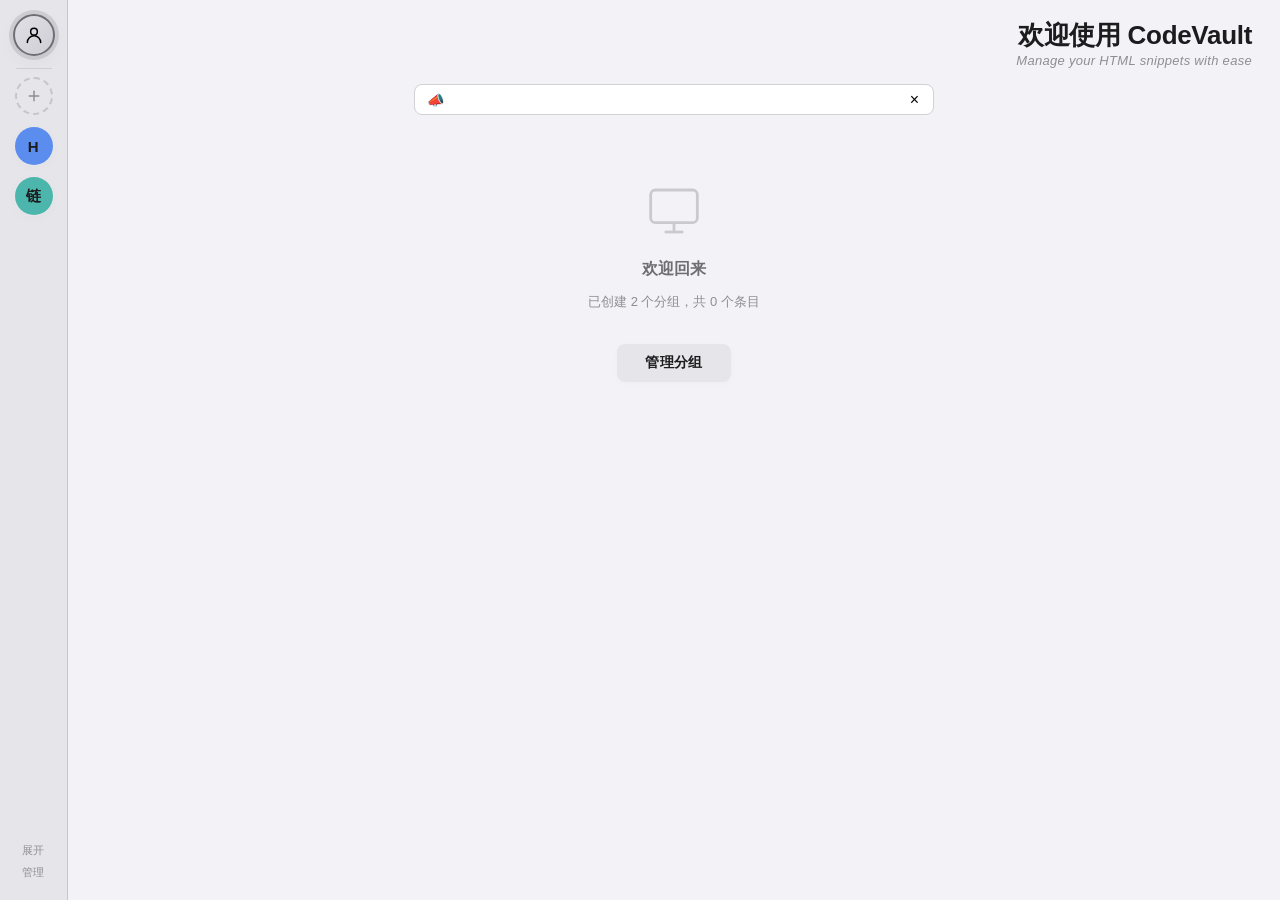
==== index.html @ ead173d6 "Update index.html I deleted that annoying widget. I probably won't add widget features to this tool " ====
<!DOCTYPE html>
<html lang="zh-CN">
<head>
    <meta charset="UTF-8">
    <meta name="viewport" content="width=device-width, initial-scale=1.0, maximum-scale=1.0, user-scalable=yes, viewport-fit=cover">
    <title>MuyeCodeVault</title>
    <style>
        /* ============ 暗色主题（默认） ============ */
        :root {
            --bg-primary: #1a1a1f;
            --bg-secondary: #151518;
            --bg-card: #222228;
            --bg-card-hover: #282830;
            --bg-input: #1c1c21;
            --text-primary: #e8e8ec;
            --text-secondary: #9a9aa6;
            --text-muted: #6b6b78;
            --border-subtle: #2a2a32;
            --border-card: #303038;
            --glass-bg: rgba(20, 20, 26, 0.75);
            --glass-border: rgba(255, 255, 255, 0.08);
            --shadow-lg: 0 12px 40px rgba(0, 0, 0, 0.5);
            --shadow-md: 0 6px 20px rgba(0, 0, 0, 0.4);
            --shadow-sm: 0 2px 8px rgba(0, 0, 0, 0.3);
            --radius-sm: 8px;
            --radius-md: 12px;
            --radius-lg: 16px;
            --radius-round: 50%;
            --sidebar-width: 68px;
            --sidebar-expanded-width: 200px;
            --transition-fast: 0.15s ease;
            --transition-normal: 0.25s cubic-bezier(0.4, 0, 0.2, 1);
            --transition-slow: 0.35s cubic-bezier(0.4, 0, 0.2, 1);

            --memo-bg: #1e1e24;
            --memo-header-bg: #26262e;
            --memo-border: #2e2e38;
            --memo-text: #dcdce4;
            --memo-text-secondary: #9a9aa6;
            --memo-accent: #a0a4b0;

            --safe-bottom: env(safe-area-inset-bottom, 16px);

            --home-btn-bg: linear-gradient(135deg, #3a3d4a 0%, #2a2d38 100%);
            --home-btn-color: #c5c8d4;
            --home-btn-border: transparent;
            --home-btn-hover-border: #5a5d6e;
            --home-btn-hover-color: #e0e2ea;
            --home-btn-active-border: #7a7d8e;
            --home-btn-active-color: #fff;
            --home-btn-active-glow: rgba(120,125,150,0.2);

            --group-btn-color: #fff;
            --group-btn-border: transparent;
            --group-btn-text-shadow: 0 1px 2px rgba(0,0,0,0.5);
            --group-btn-hover-border: rgba(255,255,255,0.35);
            --group-btn-active-border: #fff;
            --group-btn-active-glow: rgba(255,255,255,0.12);

            --divider-color: #3a3a44;
            --add-group-border: #4a4a56;
            --add-group-color: #7a7a88;
            --add-group-hover-border: #7a7a90;
            --add-group-hover-color: #b0b0bc;
            --add-group-hover-bg: rgba(255,255,255,0.03);

            --tag-bg: rgba(255,255,255,0.06);
            --tag-border: rgba(255,255,255,0.06);

            --action-edit-hover: #fff;
            --action-delete: #e57373;
            --action-delete-hover: #ff8a80;
            --action-pin: var(--text-muted);
            --action-pin-pinned: #ffb74d;

            --modal-bg: #1e1e24;
            --modal-border: var(--border-card);
            --modal-input-bg: var(--bg-input);
            --modal-input-border: var(--border-card);
            --modal-input-focus-border: #5a5a6e;
            --modal-input-focus-shadow: rgba(255,255,255,0.04);
            --modal-select-arrow: url("data:image/svg+xml,%3Csvg xmlns='http://www.w3.org/2000/svg' width='12' height='12' viewBox='0 0 24 24' fill='none' stroke='%239a9aa6' stroke-width='2'%3E%3Cpath d='M6 9l6 6 6-6'/%3E%3C/svg%3E");

            --btn-primary-bg: #fff;
            --btn-primary-color: #1a1a1f;
            --btn-primary-hover-bg: #e8e8ec;
            --btn-secondary-color: var(--text-secondary);
            --btn-secondary-border: var(--border-card);
            --btn-secondary-hover-bg: rgba(255,255,255,0.04);
            --btn-secondary-hover-border: #4a4a58;
            --btn-secondary-hover-color: var(--text-primary);
            --btn-danger-color: #e57373;
            --btn-danger-border: rgba(229,115,115,0.3);
            --btn-danger-hover-bg: rgba(229,115,115,0.1);
            --btn-danger-hover-border: rgba(229,115,115,0.5);

            --back-btn-bg: var(--glass-bg);
            --back-btn-border: var(--glass-border);
            --back-btn-color: #fff;
            --back-btn-hover-bg: rgba(30,30,38,0.9);
            --back-btn-hover-border: rgba(255,255,255,0.25);

            --fab-bg: var(--glass-bg);
            --fab-border: var(--glass-border);
            --fab-color: #fff;
            --fab-hover-bg: rgba(30,30,38,0.85);
            --fab-hover-border: rgba(255,255,255,0.18);

            --toast-bg: #2a2a34;
            --toast-color: #e8e8ec;
            --toast-border: var(--border-card);

            --welcome-btn-bg: rgba(255,255,255,0.1);
            --welcome-btn-hover-bg: rgba(255,255,255,0.15);

            --search-bg: var(--bg-card);
            --search-border: var(--border-card);
            --search-text: var(--text-primary);
            --search-placeholder: var(--text-muted);
        }

        /* ============ 日间主题（跟随系统） ============ */
        @media (prefers-color-scheme: light) {
            :root {
                --bg-primary: #f2f2f7;
                --bg-secondary: #e5e5ea;
                --bg-card: #ffffff;
                --bg-card-hover: #f5f5fa;
                --bg-input: #ffffff;
                --text-primary: #1c1c1e;
                --text-secondary: #6e6e73;
                --text-muted: #8e8e93;
                --border-subtle: #c6c6c8;
                --border-card: #d1d1d6;
                --glass-bg: rgba(255, 255, 255, 0.72);
                --glass-border: rgba(0, 0, 0, 0.1);
                --shadow-lg: 0 12px 40px rgba(0, 0, 0, 0.06);
                --shadow-md: 0 6px 20px rgba(0, 0, 0, 0.04);
                --shadow-sm: 0 2px 8px rgba(0, 0, 0, 0.02);

                --memo-bg: #ffffff;
                --memo-header-bg: #f8f8fc;
                --memo-border: #d1d1d6;
                --memo-text: #1c1c1e;
                --memo-text-secondary: #6e6e73;
                --memo-accent: #8e8e93;

                --home-btn-bg: linear-gradient(135deg, #e0e0e6 0%, #ceced4 100%);
                --home-btn-color: #3a3a40;
                --home-btn-border: transparent;
                --home-btn-hover-border: #a0a0a8;
                --home-btn-hover-color: #1c1c1e;
                --home-btn-active-border: #6e6e73;
                --home-btn-active-color: #000;
                --home-btn-active-glow: rgba(0,0,0,0.1);

                --group-btn-color: #1c1c1e;
                --group-btn-border: transparent;
                --group-btn-text-shadow: none;
                --group-btn-hover-border: rgba(0,0,0,0.2);
                --group-btn-active-border: #6e6e73;
                --group-btn-active-glow: rgba(0,0,0,0.08);

                --divider-color: #c6c6c8;
                --add-group-border: #c6c6c8;
                --add-group-color: #8e8e93;
                --add-group-hover-border: #6e6e73;
                --add-group-hover-color: #4a4a4d;
                --add-group-hover-bg: rgba(0,0,0,0.03);

                --tag-bg: rgba(0,0,0,0.05);
                --tag-border: rgba(0,0,0,0.05);

                --action-edit-hover: #1c1c1e;
                --action-delete: #d32f2f;
                --action-delete-hover: #b71c1c;
                --action-pin: var(--text-muted);
                --action-pin-pinned: #f57c00;

                --modal-bg: #ffffff;
                --modal-border: #d1d1d6;
                --modal-input-bg: #ffffff;
                --modal-input-border: #d1d1d6;
                --modal-input-focus-border: #8e8e93;
                --modal-input-focus-shadow: rgba(0,0,0,0.04);
                --modal-select-arrow: url("data:image/svg+xml,%3Csvg xmlns='http://www.w3.org/2000/svg' width='12' height='12' viewBox='0 0 24 24' fill='none' stroke='%236e6e73' stroke-width='2'%3E%3Cpath d='M6 9l6 6 6-6'/%3E%3C/svg%3E");

                --btn-primary-bg: #1c1c1e;
                --btn-primary-color: #ffffff;
                --btn-primary-hover-bg: #3a3a3f;
                --btn-secondary-color: #1c1c1e;
                --btn-secondary-border: #d1d1d6;
                --btn-secondary-hover-bg: rgba(0,0,0,0.03);
                --btn-secondary-hover-border: #8e8e93;
                --btn-secondary-hover-color: #000;
                --btn-danger-color: #d32f2f;
                --btn-danger-border: rgba(211,47,47,0.3);
                --btn-danger-hover-bg: rgba(211,47,47,0.06);
                --btn-danger-hover-border: rgba(211,47,47,0.5);

                --back-btn-bg: rgba(255,255,255,0.72);
                --back-btn-border: rgba(0,0,0,0.1);
                --back-btn-color: #1c1c1e;
                --back-btn-hover-bg: rgba(230,230,235,0.9);
                --back-btn-hover-border: rgba(0,0,0,0.18);

                --fab-bg: rgba(255,255,255,0.8);
                --fab-border: rgba(0,0,0,0.1);
                --fab-color: #1c1c1e;
                --fab-hover-bg: rgba(235,235,240,0.85);
                --fab-hover-border: rgba(0,0,0,0.18);

                --toast-bg: #ffffff;
                --toast-color: #1c1c1e;
                --toast-border: #d1d1d6;

                --welcome-btn-bg: rgba(0,0,0,0.05);
                --welcome-btn-hover-bg: rgba(0,0,0,0.08);

                --search-bg: #ffffff;
                --search-border: #d1d1d6;
                --search-text: #1c1c1e;
                --search-placeholder: #8e8e93;
            }
        }

        /* ============ 全局重置 ============ */
        * { margin: 0; padding: 0; box-sizing: border-box; }

        body {
            font-family: -apple-system, BlinkMacSystemFont, 'Segoe UI', 'PingFang SC', 'Microsoft YaHei', 'Helvetica Neue', sans-serif;
            background: var(--bg-primary);
            color: var(--text-primary);
            height: 100vh;
            width: 100vw;
            overflow: hidden;
            display: flex;
            user-select: none;
            -webkit-user-select: none;
            -webkit-font-smoothing: antialiased;
            -moz-osx-font-smoothing: grayscale;
            padding-bottom: var(--safe-bottom);
        }

        /* ============ 左侧边栏 ============ */
        .sidebar {
            width: var(--sidebar-width);
            min-width: var(--sidebar-width);
            height: 100vh;
            background: var(--bg-secondary);
            display: flex;
            flex-direction: column;
            align-items: center;
            padding: 16px 0 10px;
            border-right: 1px solid var(--border-subtle);
            z-index: 10;
            position: relative;
            transition: width var(--transition-normal), min-width var(--transition-normal);
        }
        .sidebar.expanded {
            width: var(--sidebar-expanded-width);
            min-width: var(--sidebar-expanded-width);
            align-items: stretch;
            padding-left: 12px;
            padding-right: 12px;
        }
        .sidebar-top { display: flex; flex-direction: column; align-items: center; gap: 0; flex-shrink: 0; }
        .sidebar-divider-wrap { display: flex; align-items: center; justify-content: center; width: 100%; padding: 10px 0 8px; flex-shrink: 0; }
        .sidebar-divider { width: 36px; height: 1px; border-radius: 0.5px; background: var(--divider-color); opacity: 0.7; }
        .sidebar-add-wrap { flex-shrink: 0; padding-bottom: 6px; }
        .sidebar-groups {
            flex: 1; overflow-y: auto; overflow-x: hidden; display: flex; flex-direction: column; align-items: center; gap: 8px;
            padding: 4px 0; width: 100%; scrollbar-width: none; -ms-overflow-style: none; min-height: 0;
        }
        .sidebar-groups::-webkit-scrollbar { display: none; }
        .sidebar.expanded .sidebar-groups {
            align-items: stretch;
            gap: 12px;
            padding: 8px 0;
        }
        .sidebar-bottom {
            flex-shrink: 0;
            display: flex;
            flex-direction: column;
            align-items: center;
            padding-top: 6px;
            padding-bottom: calc(var(--safe-bottom) + 8px); /* 安全区域上移 */
            width: 100%;
        }
        .sidebar.expanded .sidebar-bottom {
            align-items: stretch;
            padding-left: 0;
            padding-right: 0;
        }
        /* 展开侧边栏时隐藏默认文字首字母 */
        .sidebar.expanded .btn-initial {
            display: none;
        }
        .manage-btn, .expand-btn {
            background: transparent; border: none; color: var(--text-muted); font-size: 10.5px; font-weight: 500;
            letter-spacing: 0.6px; cursor: pointer; padding: 6px 0 2px; transition: color var(--transition-fast);
            text-transform: uppercase; -webkit-tap-highlight-color: transparent; text-align: center;
        }
        .manage-btn:hover, .expand-btn:hover { color: var(--text-secondary); }

        .circle-btn {
            width: 42px; height: 42px; border-radius: var(--radius-round); border: none; cursor: pointer;
            display: flex; align-items: center; justify-content: center; transition: all var(--transition-normal);
            position: relative; flex-shrink: 0; outline: none; -webkit-tap-highlight-color: transparent;
            background-size: cover; background-position: center; background-repeat: no-repeat;
            overflow: hidden;
            background-clip: padding-box;
            -webkit-appearance: none;
        }
        .circle-btn:active { transform: scale(0.92); transition: transform 0.1s ease; }
        .home-btn {
            background: var(--home-btn-bg);
            border: 2px solid var(--home-btn-border);
            color: var(--home-btn-color);
            box-shadow: var(--shadow-sm);
        }
        .home-btn:hover {
            border-color: var(--home-btn-hover-border);
            color: var(--home-btn-hover-color);
            box-shadow: var(--shadow-md);
            transform: translateY(-1px);
        }
        .home-btn.active {
            border-color: var(--home-btn-active-border);
            color: var(--home-btn-active-color);
            box-shadow: 0 0 0 4px var(--home-btn-active-glow), var(--shadow-md);
            transform: translateY(-2px);
        }
        .home-btn svg { width: 20px; height: 20px; pointer-events: none; }

        .group-btn {
            border: 2px solid var(--group-btn-border);
            color: var(--group-btn-color);
            font-weight: 600; font-size: 15px; letter-spacing: 0.5px;
            box-shadow: var(--shadow-sm);
            text-transform: uppercase;
            text-shadow: var(--group-btn-text-shadow);
        }
        .group-btn.has-image { text-indent: -9999px; }
        .sidebar.expanded .group-btn {
            width: 100%;
            border-radius: 8px;
            justify-content: flex-start;
            padding-left: 12px;
            font-size: 13px;
            height: 40px;
            gap: 8px;
            text-indent: 0;
        }
        .sidebar.expanded .group-btn.has-image {
            text-indent: 0;
        }
        .group-btn:hover {
            border-color: var(--group-btn-hover-border);
            transform: translateY(-1px);
            box-shadow: var(--shadow-md);
        }
        .group-btn.active {
            border-color: var(--group-btn-active-border);
            box-shadow: 0 0 0 3px var(--group-btn-active-glow), var(--shadow-md);
            transform: translateY(-2px);
        }
        .add-group-btn {
            background: transparent;
            border: 2px dashed var(--add-group-border);
            color: var(--add-group-color);
            transition: all var(--transition-normal);
            width: 38px; height: 38px;
        }
        .add-group-btn:hover {
            border-color: var(--add-group-hover-border);
            color: var(--add-group-hover-color);
            background: var(--add-group-hover-bg);
            box-shadow: var(--shadow-sm);
        }
        .add-group-btn svg { width: 16px; height: 16px; pointer-events: none; }

        /* 展开后分组名称与标签 */
        .group-text {
            display: none;
            flex-direction: column;
            align-items: flex-start;
            overflow: hidden;
            flex: 1;
            min-width: 0;
        }
        .sidebar.expanded .group-text {
            display: flex;
        }
        .group-name-inline {
            font-size: 13px;
            font-weight: 600;
            color: var(--text-primary);
            white-space: nowrap;
            overflow: hidden;
            text-overflow: ellipsis;
            line-height: 1.2;
        }
        .group-tags-inline {
            font-size: 10px;
            color: var(--text-secondary);
            white-space: nowrap;
            overflow: hidden;
            text-overflow: ellipsis;
            margin-top: 1px;
        }

        .group-btn.has-image,
        .manage-avatar[style*="background-image"],
        .memo-avatar img,
        .profile-avatar {
             background-size: cover !important;
             background-position: center !important;
             background-repeat: no-repeat !important;
        }

        /* ============ 主内容区 ============ */
        .main-content { flex: 1; display: flex; flex-direction: column; height: 100vh; overflow: hidden; position: relative; background: var(--bg-primary); }
        .content-header { padding: 20px 28px 8px; text-align: right; flex-shrink: 0; z-index: 2; }
        .content-header .group-title { font-size: 26px; font-weight: 700; color: var(--text-primary); letter-spacing: -0.3px; line-height: 1.2; }
        .content-header .group-subtitle { font-size: 13px; color: var(--text-muted); font-weight: 400; letter-spacing: 0.3px; margin-top: 2px; font-style: italic; }

        /* 搜索框 */
        .search-bar {
            display: none;
            align-items: center;
            background: var(--search-bg);
            border: 1px solid var(--search-border);
            border-radius: 8px;
            padding: 0 12px;
            margin: 0 28px 16px;
            height: 40px;
            box-shadow: var(--shadow-sm);
            flex-shrink: 0;
        }
        .search-icon {
            display: flex;
            align-items: center;
            margin-right: 8px;
            color: var(--text-muted);
            flex-shrink: 0;
        }
        .search-icon svg {
            width: 18px;
            height: 18px;
        }
        #searchInput {
            flex: 1;
            border: none;
            background: transparent;
            color: var(--search-text);
            font-size: 14px;
            outline: none;
            min-width: 0;
        }
        #searchInput::placeholder {
            color: var(--search-placeholder);
        }
        .search-clear {
            border: none;
            background: transparent;
            color: var(--text-muted);
            font-size: 18px;
            cursor: pointer;
            padding: 0 0 0 8px;
            line-height: 1;
            display: none;
            flex-shrink: 0;
        }
        .search-clear:hover {
            color: var(--text-primary);
        }

        .content-body {
            flex: 1; overflow-y: auto; overflow-x: hidden; padding: 8px 28px 100px;
            display: grid; grid-template-columns: repeat(auto-fill, minmax(280px, 1fr)); gap: 16px;
            align-content: start; scroll-behavior: smooth;
            min-height: 0;
        }
        .content-body::-webkit-scrollbar { width: 4px; }
        .content-body::-webkit-scrollbar-track { background: transparent; }
        .content-body::-webkit-scrollbar-thumb { background: var(--text-muted); border-radius: 4px; opacity: 0.4; }

        .item-card {
            background: var(--bg-card); border-radius: var(--radius-sm); border: 1px solid var(--border-card);
            padding: 16px 16px 12px; cursor: default; transition: all var(--transition-normal);
            display: flex; flex-direction: column; gap: 10px; position: relative; box-shadow: var(--shadow-sm);
            min-height: 100px;
            height: auto;
            overflow: visible;
        }
        .item-card:hover { background: var(--bg-card-hover); border-color: var(--text-muted); transform: translateY(-2px); box-shadow: var(--shadow-lg); }
        .item-card .item-name { font-size: 15px; font-weight: 600; color: var(--text-primary); letter-spacing: -0.1px; line-height: 1.3; cursor: pointer; }
        .item-card .item-name:hover { text-decoration: underline; }
        .item-card .item-desc {
            font-size: 12.5px;
            color: var(--text-secondary);
            white-space: nowrap;
            overflow: hidden;
            text-overflow: ellipsis;
            line-height: 1.4;
            min-height: 1.4em;
        }
        .item-footer { display: flex; align-items: center; justify-content: space-between; gap: 8px; flex-wrap: wrap; margin-top: auto; }
        .item-tags { display: flex; flex-wrap: wrap; gap: 6px; align-items: center; }
        .item-tag {
            display: inline-block; font-size: 10.5px; padding: 3px 9px; border-radius: 20px;
            background: var(--tag-bg); color: var(--text-secondary); letter-spacing: 0.2px;
            white-space: nowrap; border: 1px solid var(--tag-border);
        }
        .item-actions { display: flex; gap: 12px; align-items: center; flex-shrink: 0; }
        .action-btn {
            background: none; border: none; font-size: 12px; font-weight: 500; cursor: pointer; padding: 2px 0;
            color: var(--text-secondary); transition: color var(--transition-fast); letter-spacing: 0.2px;
            -webkit-tap-highlight-color: transparent;
        }
        .action-btn.edit-btn:hover { color: var(--action-edit-hover); }
        .action-btn.delete-btn { color: var(--action-delete); }
        .action-btn.delete-btn:hover { color: var(--action-delete-hover); }
        .action-btn.pin-btn { color: var(--action-pin); }
        .action-btn.pin-btn.pinned { color: var(--action-pin-pinned); }
        .action-btn.pin-btn:hover { color: var(--text-primary); }

        /* ============ 备忘录卡片 ============ */
        .memo-grid {
            display: flex;
            flex-direction: column;
            max-width: 700px;      /* 电脑上不再拉伸 */
            margin: 0 auto;        /* 居中显示 */
            padding: 8px 0 40px;
        }
        .memo-card {
            background: var(--memo-bg);
            border-radius: 10px;
            border: 1px solid var(--memo-border);
            overflow: hidden;
            box-shadow: 0 4px 12px rgba(0,0,0,0.15);
            transition: transform 0.2s ease, box-shadow 0.2s ease;
            margin-bottom: 16px;
        }
        .memo-card:last-child { margin-bottom: 0; }
        .memo-card:hover { transform: translateY(-2px); box-shadow: var(--shadow-lg); }
        .memo-card-header { background: var(--memo-header-bg); padding: 12px 16px; display: flex; align-items: center; gap: 12px; }
        .memo-avatar {
            width: 34px; height: 34px; border-radius: 50%; background: #3a3d4a;
            display: flex; align-items: center; justify-content: center; flex-shrink: 0;
            font-size: 14px; font-weight: 600; color: #c5c8d4; text-transform: uppercase; overflow: hidden;
        }
        .memo-avatar img { width: 100%; height: 100%; object-fit: cover; }
        .memo-user-info { flex: 1; min-width: 0; }
        .memo-user-name { font-size: 14px; font-weight: 600; color: var(--text-primary); line-height: 1.3; }
        .memo-user-meta { font-size: 11px; color: var(--text-muted); margin-top: 2px; letter-spacing: 0.3px; }
        .memo-card-body { padding: 14px 16px; }
        .memo-title { font-size: 16px; font-weight: 600; color: var(--text-primary); margin-bottom: 8px; line-height: 1.4; }
        .memo-divider { height: 1px; background: var(--memo-border); margin: 8px 0 12px; }
        .memo-content {
            font-size: 13px; line-height: 1.6; color: var(--memo-text); white-space: pre-wrap; word-break: break-word;
            margin-bottom: 10px; position: relative;
        }
        .memo-content.collapsed { max-height: 4.8em; overflow: hidden; }
        .memo-content.collapsed::after {
            content: ''; position: absolute; bottom: 0; left: 0; right: 0; height: 2em;
            background: linear-gradient(transparent, var(--memo-bg));
        }
        .memo-expand-btn {
            background: none; border: none; color: var(--memo-accent); font-size: 12px; font-weight: 500;
            cursor: pointer; padding: 4px 0; margin-top: 4px; display: inline-block;
            -webkit-tap-highlight-color: transparent;
        }
        .memo-expand-btn:hover { color: var(--text-primary); }
        .memo-image { width: 100%; border-radius: 6px; margin-top: 8px; max-height: 300px; object-fit: cover; }
        .memo-footer {
            display: flex; justify-content: flex-end; align-items: center; gap: 12px;
            margin-top: 8px; padding-top: 8px; border-top: 1px solid var(--memo-border);
        }
        .memo-footer .item-tags { margin-right: auto; }

        /* ============ 用户主页覆盖层 ============ */
        .profile-overlay {
            position: fixed; inset: 0; z-index: 250; background: var(--bg-primary);
            display: flex; flex-direction: column; animation: fadeIn 0.2s ease;
        }
        .profile-overlay.hidden { display: none; }
        .profile-header {
            padding: 60px 28px 20px; text-align: center; border-bottom: 1px solid var(--border-subtle);
            flex-shrink: 0; position: relative;
        }
        .profile-avatar {
            width: 80px; height: 80px; border-radius: 50%; background: linear-gradient(135deg, #484b58, #363946);
            margin: 0 auto 16px; display: flex; align-items: center; justify-content: center;
            font-size: 32px; color: #c5c8d4; text-transform: uppercase; overflow: hidden;
            background-size: cover; background-position: center;
        }
        .profile-name { font-size: 22px; font-weight: 700; color: var(--text-primary); letter-spacing: -0.3px; }
        .profile-bio { font-size: 13px; color: var(--text-muted); margin-top: 6px; font-style: italic; }
        .profile-stats { display: flex; justify-content: center; gap: 32px; margin-top: 20px; }
        .stat-item { text-align: center; }
        .stat-value { font-size: 20px; font-weight: 700; color: var(--text-primary); }
        .stat-label { font-size: 11px; color: var(--text-muted); letter-spacing: 0.3px; }
        .profile-body { flex: 1; overflow-y: auto; padding: 24px 28px 40px; display: flex; flex-direction: column; gap: 6px; }
        .profile-section-title {
            font-size: 13px; font-weight: 600; color: var(--text-secondary); letter-spacing: 0.5px;
            text-transform: uppercase; margin-bottom: 8px;
        }
        .export-btn {
            display: inline-flex; align-items: center; gap: 8px; padding: 10px 20px;
            background: var(--bg-card); border: 1px solid var(--border-card); border-radius: var(--radius-sm);
            color: var(--text-primary); font-size: 13px; font-weight: 500; cursor: pointer;
            transition: all var(--transition-fast); margin-top: 12px;
        }
        .export-btn:hover { background: var(--bg-card-hover); border-color: var(--text-muted); }
        .export-btn svg { width: 16px; height: 16px; }
        .profile-back-btn {
            position: absolute; top: 16px; left: 16px; width: 44px; height: 44px; border-radius: 50%;
            background: var(--back-btn-bg); backdrop-filter: blur(16px); -webkit-backdrop-filter: blur(16px);
            border: 1px solid var(--back-btn-border); color: var(--back-btn-color); cursor: pointer;
            display: flex; align-items: center; justify-content: center;
            box-shadow: var(--shadow-lg); transition: all var(--transition-normal); outline: none;
        }
        .profile-back-btn:hover {
            background: var(--back-btn-hover-bg); border-color: var(--back-btn-hover-border);
            transform: scale(1.05);
        }
        .profile-back-btn svg { width: 20px; height: 20px; }

        .profile-edit-btn {
            position: absolute; top: 16px; right: 16px; width: 44px; height: 44px; border-radius: 50%;
            background: var(--back-btn-bg); backdrop-filter: blur(16px); -webkit-backdrop-filter: blur(16px);
            border: 1px solid var(--back-btn-border); color: var(--back-btn-color); cursor: pointer;
            display: flex; align-items: center; justify-content: center;
            box-shadow: var(--shadow-lg); transition: all var(--transition-normal); outline: none; z-index: 10;
        }
        .profile-edit-btn:hover {
            background: var(--back-btn-hover-bg); border-color: var(--back-btn-hover-border);
            transform: scale(1.05);
        }
        .profile-edit-btn svg { width: 20px; height: 20px; pointer-events: none; }

        .storage-info {
            text-align: center; font-size: 11px; color: var(--text-muted); padding: 16px 0 8px;
            margin-top: auto; letter-spacing: 0.3px;
        }

        .welcome-manage-btn {
            margin-top: 20px; padding: 10px 28px; border-radius: 8px; font-size: 14px; font-weight: 600;
            letter-spacing: 0.3px; cursor: pointer; border: none;
            background: var(--welcome-btn-bg); color: var(--text-primary);
            box-shadow: var(--shadow-sm); transition: all 0.2s ease; outline: none;
        }
        .welcome-manage-btn:hover {
            background: var(--welcome-btn-hover-bg); box-shadow: var(--shadow-md); transform: translateY(-1px);
        }
        .welcome-manage-btn:active { transform: scale(0.96); }

        /* 清空数据按钮（红底白字，文字居中） */
        .clear-data-btn {
            display: inline-flex;
            align-items: center;
            justify-content: center;
            gap: 8px;
            padding: 10px 20px;
            background: #d32f2f;
            border: none;
            border-radius: var(--radius-sm);
            color: #ffffff;
            font-size: 13px;
            font-weight: 600;
            cursor: pointer;
            transition: all var(--transition-fast);
            letter-spacing: 0.3px;
            box-shadow: var(--shadow-sm);
            margin-top: 0;
        }
        .clear-data-btn:hover {
            background: #b71c1c;
            box-shadow: var(--shadow-md);
        }
        .clear-data-btn svg {
            width: 16px;
            height: 16px;
        }

        /* 统一数据管理按钮间距 */
        .profile-body .export-btn,
        .profile-body .clear-data-btn {
            margin-top: 2px;
        }

        .empty-state {
            grid-column: 1 / -1; display: flex; flex-direction: column; align-items: center; justify-content: center;
            padding: 60px 20px; text-align: center; color: var(--text-muted); gap: 12px;
        }
        .empty-state svg { width: 56px; height: 56px; opacity: 0.4; margin-bottom: 8px; }
        .empty-state .empty-title { font-size: 16px; font-weight: 600; color: var(--text-secondary); }
        .empty-state .empty-desc { font-size: 13px; color: var(--text-muted); max-width: 320px; line-height: 1.5; }

        .fab-add-item {
            position: fixed; right: 32px; bottom: 36px; width: 52px; height: 52px; border-radius: var(--radius-round);
            background: var(--fab-bg); backdrop-filter: blur(16px); -webkit-backdrop-filter: blur(16px);
            border: 1px solid var(--fab-border); color: var(--fab-color); cursor: pointer;
            display: flex; align-items: center; justify-content: center; z-index: 20;
            box-shadow: var(--shadow-lg); transition: all var(--transition-normal); outline: none;
            -webkit-tap-highlight-color: transparent;
            bottom: calc(36px + var(--safe-bottom));
        }
        .fab-add-item:hover {
            transform: translateY(-3px) scale(1.04);
            box-shadow: 0 14px 40px rgba(0,0,0,0.12);
            background: var(--fab-hover-bg);
            border-color: var(--fab-hover-border);
        }
        .fab-add-item:active { transform: scale(0.9); }
        .fab-add-item svg { width: 22px; height: 22px; pointer-events: none; }
        .fab-add-item.hidden {
            opacity: 0; pointer-events: none; transform: translateY(20px) scale(0.8);
            transition: all var(--transition-normal);
        }

        /* ============ 弹窗覆盖层 ============ */
        .modal-overlay {
            position: fixed; inset: 0; background: rgba(0,0,0,0.35); backdrop-filter: blur(6px);
            -webkit-backdrop-filter: blur(6px); z-index: 300; display: flex; align-items: center;
            justify-content: center; animation: fadeIn 0.2s ease; padding: 20px;
        }
        .modal-overlay.hidden { display: none; }
        @keyframes fadeIn { from { opacity: 0; } to { opacity: 1; } }
        @keyframes slideUp { from { opacity: 0; transform: translateY(30px) scale(0.95); } to { opacity: 1; transform: translateY(0) scale(1); } }
        .modal-dialog {
            background: var(--modal-bg); border: 1px solid var(--modal-border); border-radius: var(--radius-lg);
            padding: 28px 28px 24px; width: 100%; max-width: 520px; max-height: 85vh; overflow-y: auto;
            box-shadow: var(--shadow-lg); animation: slideUp 0.3s cubic-bezier(0.4,0,0.2,1); position: relative;
        }
        .modal-dialog::-webkit-scrollbar { width: 4px; }
        .modal-dialog::-webkit-scrollbar-track { background: transparent; }
        .modal-dialog::-webkit-scrollbar-thumb { background: var(--text-muted); border-radius: 4px; }
        .modal-dialog h3 { font-size: 19px; font-weight: 700; margin-bottom: 20px; color: var(--text-primary); }
        .form-group { margin-bottom: 16px; }
        .modal-dialog label { display: block; font-size: 12px; font-weight: 600; color: var(--text-secondary); margin-bottom: 6px; letter-spacing: 0.5px; text-transform: uppercase; }
        .modal-dialog input[type="text"], .modal-dialog input[type="url"], .modal-dialog textarea, .modal-dialog select {
            width: 100%; padding: 11px 14px; background: var(--modal-input-bg); border: 1px solid var(--modal-input-border);
            border-radius: var(--radius-sm); color: var(--text-primary); font-size: 14px; font-family: inherit;
            resize: vertical; transition: border-color var(--transition-fast); outline: none;
        }
        .modal-dialog select {
            appearance: none;
            background-image: var(--modal-select-arrow);
            background-repeat: no-repeat; background-position: right 14px center; padding-right: 36px;
        }
        .modal-dialog input:focus, .modal-dialog textarea:focus, .modal-dialog select:focus {
            border-color: var(--modal-input-focus-border);
            box-shadow: 0 0 0 3px var(--modal-input-focus-shadow);
        }
        .modal-dialog textarea { min-height: 140px; font-family: 'SF Mono','Fira Code','Consolas','Monaco','Courier New',monospace; font-size:13px; line-height:1.5; }
        .modal-dialog textarea.text-content-area { min-height: 180px; font-family: -apple-system,BlinkMacSystemFont,'Segoe UI','PingFang SC',sans-serif; font-size:14px; }
        .hint { font-size:11px; color:var(--text-muted); margin-top:3px; }
        .color-picker { display:flex; gap:10px; flex-wrap:wrap; align-items:center; }
        .color-option { width:32px; height:32px; border-radius:50%; cursor:pointer; border:2px solid transparent; transition:all var(--transition-fast); flex-shrink:0; outline:none; }
        .color-option:hover { transform:scale(1.15); border-color: var(--text-muted); }
        .color-option.selected { border-color: var(--text-primary); box-shadow:0 0 0 4px var(--home-btn-active-glow); transform:scale(1.1); }
        .avatar-preview { width:48px; height:48px; border-radius:50%; margin-bottom:8px; background-size:cover; background-position:center; border:2px solid var(--border-card); flex-shrink:0; }
        .upload-btn {
            display:inline-flex; align-items:center; gap:6px; padding:8px 14px; background:var(--bg-card);
            border:1px solid var(--border-card); border-radius:var(--radius-sm); color:var(--text-primary);
            cursor:pointer; font-size:12px; font-weight:500; transition:all var(--transition-fast);
            font-family:inherit; letter-spacing:0.3px; outline:none;
        }
        .upload-btn:hover { background:var(--bg-card-hover); border-color: var(--text-muted); }
        .upload-btn svg { width:14px; height:14px; pointer-events:none; }
        .modal-actions { display:flex; gap:10px; justify-content:flex-end; margin-top:22px; flex-wrap:wrap; }
        .btn { padding:10px 20px; border-radius:var(--radius-sm); font-size:13px; font-weight:600; cursor:pointer; border:none; letter-spacing:0.3px; transition:all var(--transition-fast); font-family:inherit; outline:none; }
        .btn-primary { background:var(--btn-primary-bg); color:var(--btn-primary-color); box-shadow:var(--shadow-sm); }
        .btn-primary:hover { background:var(--btn-primary-hover-bg); box-shadow:var(--shadow-md); transform:translateY(-1px); }
        .btn-secondary { background:transparent; color:var(--btn-secondary-color); border:1px solid var(--btn-secondary-border); }
        .btn-secondary:hover { background:var(--btn-secondary-hover-bg); border-color:var(--btn-secondary-hover-border); color:var(--btn-secondary-hover-color); }
        .btn-danger { background:transparent; color:var(--btn-danger-color); border:1px solid var(--btn-danger-border); }
        .btn-danger:hover { background:var(--btn-danger-hover-bg); border-color:var(--btn-danger-hover-border); }
        .btn:active { transform:scale(0.96); transition:transform 0.1s ease; }
        .confirm-dialog { max-width:360px; text-align:center; }
        .confirm-dialog p { margin-bottom:20px; color:var(--text-secondary); font-size:14px; line-height:1.5; }

        /* ============ 全屏预览 & 管理覆盖层 ============ */
        .preview-overlay, .manage-overlay {
            position: fixed; inset: 0; z-index: 200; background: var(--bg-primary);
            display: flex; flex-direction: column; animation: fadeIn 0.2s ease;
        }
        .preview-overlay.hidden, .manage-overlay.hidden { display: none; }
        .overlay-topbar {
            position: absolute; top: 16px; left: 16px; z-index: 210;
            transition: opacity 0.4s ease, visibility 0s linear 0.4s;
        }
        .overlay-topbar.hidden-control { opacity: 0; visibility: hidden; pointer-events: none; }
        .back-btn {
            width: 44px; height: 44px; border-radius: 50%;
            background: var(--back-btn-bg); backdrop-filter: blur(16px); -webkit-backdrop-filter: blur(16px);
            border: 1px solid var(--back-btn-border); color: var(--back-btn-color); cursor: pointer;
            display: flex; align-items: center; justify-content: center;
            box-shadow: var(--shadow-lg); transition: all var(--transition-normal);
            outline: none; -webkit-tap-highlight-color: transparent;
        }
        .back-btn:hover {
            background: var(--back-btn-hover-bg); border-color: var(--back-btn-hover-border);
            box-shadow: 0 8px 28px rgba(0,0,0,0.15); transform: scale(1.05);
        }
        .back-btn:active { transform: scale(0.9); }
        .back-btn svg { width: 20px; height: 20px; pointer-events: none; }
        .preview-iframe { width: 100%; height: 100%; border: none; background: #fff; }

        .manage-content { padding: 80px 28px 40px; max-width: 700px; margin: 0 auto; width: 100%; overflow-y: auto; }
        .manage-content h2 { font-size: 24px; font-weight: 700; margin-bottom: 4px; color: var(--text-primary); text-align: center; }
        .manage-subtitle { text-align: center; font-size: 14px; color: var(--text-muted); margin-bottom: 28px; letter-spacing: 0.4px; font-style: italic; }
        .manage-list { display: flex; flex-direction: column; gap: 12px; }
        .manage-group-item {
            display: flex; align-items: center; gap: 14px; background: var(--bg-card);
            padding: 14px 18px; border-radius: var(--radius-sm); border: 1px solid var(--border-card);
        }
        .manage-avatar {
            width: 40px; height: 40px; border-radius: 50%; flex-shrink: 0;
            background-size: cover; background-position: center; display: flex;
            align-items: center; justify-content: center; font-weight: 700; font-size: 16px;
            color: #fff; text-transform: uppercase;
        }
        .manage-group-info { flex: 1; min-width: 0; }
        .manage-group-name { font-weight: 600; font-size: 15px; }
        .manage-group-type { font-size: 11px; color: var(--text-muted); margin-left: 8px; }
        .manage-actions { display: flex; gap: 12px; flex-shrink: 0; align-items: center; }

        .toast {
            position: fixed; top: 20px; left: 50%; transform: translateX(-50%) translateY(-120px);
            background: var(--toast-bg); color: var(--toast-color); padding: 12px 22px; border-radius: 24px;
            font-size: 13px; font-weight: 500; z-index: 400; pointer-events: none;
            border: 1px solid var(--toast-border); box-shadow: var(--shadow-lg);
            letter-spacing: 0.2px; transition: transform 0.35s cubic-bezier(0.4,0,0.2,1);
        }
        .toast.show { transform: translateX(-50%) translateY(0); }

        .search-and-sort-row {
            display: block;
            margin: 0 28px 8px;
            flex-shrink: 0;
        }
        /* 统计与排序行 */
        .sort-row {
            display: flex;
            align-items: center;
            justify-content: space-between;
            height: auto;                /* 自动高度 */
            padding: 0 2px;
        }

        .item-count {
            font-size: 12px;
            color: var(--text-muted);
            white-space: nowrap;
        }

        .search-and-sort-row .search-bar {
            display: flex;
            width: 100%;
            margin: 0 0 8px 0;
        }
        /* 排序按钮样式沿用之前的，无需修改，只需确保不换行 */
        .search-bar { flex-wrap: nowrap; }

        /* ============ 响应式 ============ */
        @media (max-width: 768px) {
            :root { --sidebar-width: 56px; --sidebar-expanded-width: 180px; }
            .circle-btn { width: 36px; height: 36px; }
            .add-group-btn { width: 32px; height: 32px; }
            .add-group-btn svg { width: 14px; height: 14px; }
            .sidebar-divider { width: 28px; }
            .group-btn { font-size: 13px; }
            .home-btn svg { width: 17px; height: 17px; }
            .content-header { padding: 14px 16px 6px; }
            .content-header .group-title { font-size: 20px; }
            .content-header .group-subtitle { font-size: 11px; }
            .search-bar { margin: 0 16px 12px; }
            .content-body { padding: 8px 12px 120px; grid-template-columns: repeat(auto-fill, minmax(240px, 1fr)); gap: 10px; }
            .item-card { padding: 14px 14px 10px; min-height: 110px; }
            .fab-add-item { right: 18px; bottom: calc(22px + var(--safe-bottom)); width: 44px; height: 44px; }
            .fab-add-item svg { width: 18px; height: 18px; }
            .modal-dialog { padding: 20px 18px 18px; max-width: 95vw; border-radius: var(--radius-md); }
            .back-btn { width: 38px; height: 38px; top: 10px; left: 10px; }
            .back-btn svg { width: 17px; height: 17px; }
            .manage-content { padding: 70px 16px 30px; }
            .manage-avatar { width: 34px; height: 34px; font-size: 14px; }
            .memo-card-header { padding: 10px 12px; }
            .memo-card-body { padding: 12px; }
            .profile-header { padding: 50px 20px 16px; }
            .profile-body {
                padding: 20px 20px 40px;
                gap: 6px;   /* 保持一致 */
            }
            .profile-stats { gap: 24px; }
            .stat-value { font-size: 18px; }
            .export-btn {
                width: 100%;
                justify-content: center;
                margin-top: 4px !important;   /* 新增 */
            }
            .profile-edit-btn { width: 38px; height: 38px; top: 10px; right: 10px; }
            .profile-edit-btn svg { width: 17px; height: 17px; }
            .search-and-sort-row {
                margin: 0 16px 8px;
                gap: 6px;
            }
            .sort-btn {
                font-size: 11px;
                height: auto;
                padding: 0 4px;
            }
            .sort-menu { min-width: 160px; }
            .sort-option { font-size: 12px; padding: 7px 14px; }
            .sort-row {
                height: auto;
            }
            .item-count {
                font-size: 11px;
             }
             .custom-sort-bar {
                height: 28px;
                margin-bottom: 4px;
             }
             .cancel-custom-order-btn,
             .save-custom-order-btn {
                padding: 3px 10px;
                font-size: 11px;
             }
             .ad-bar {
                min-width: 0;              /* 手机端不设最小宽度 */
                max-width: 100%;
                width: calc(100% - 24px);  /* 手机端两侧留小间距 */
                padding: 5px 8px;
                font-size: 11px;
                gap: 6px;
             }
             .ad-scroll-text {
                font-size: 11px;
             }
        }

        @media (max-width: 400px) {
            :root { --sidebar-width: 48px; --sidebar-expanded-width: 160px; }
            .circle-btn { width: 30px; height: 30px; }
            .add-group-btn { width: 28px; height: 28px; }
            .add-group-btn svg { width: 12px; height: 12px; }
            .sidebar-divider { width: 22px; }
            .group-btn { font-size: 11px; }
            .content-body { grid-template-columns: 1fr; padding: 8px 8px 120px; }
            .memo-content.collapsed { max-height: 4.5em; }
        }

    /* ============ 排序按钮与下拉菜单 ============ */
    .sort-wrapper {
        position: relative;
        margin-left: 8px;
        flex-shrink: 0;
    }

    .sort-btn {
        display: inline-flex;
        align-items: center;
        gap: 4px;
        height: auto;                /* 与统计行高度协调 */
        background: transparent;     /* 无背景 */
        border: none;                /* 无边框 */
        color: var(--text-primary);
        font-size: 12px;
        font-weight: 500;
        padding: 0 4px;
        border-radius: 4px;
        cursor: pointer;
        white-space: nowrap;
        transition: opacity 0.15s ease;
        font-family: inherit;
        outline: none;
        -webkit-tap-highlight-color: transparent;
    }
    .sort-btn:hover {
        opacity: 0.7;               /* 悬停只变透明度，不出现背景 */
    }
    .sort-btn:active {
        opacity: 0.5;
    }
    /* 倒三角保持 */
    .sort-btn::after {
        content: '';
        display: inline-block;
        width: 0;
        height: 0;
        border-left: 4px solid transparent;
        border-right: 4px solid transparent;
        border-top: 5px solid var(--text-primary);
        margin-left: 2px;
        transition: transform 0.15s ease;
    }

    .sort-menu {
        position: absolute;
        top: 110%;
        right: 0;
        min-width: 180px;
        background: var(--glass-bg);
        backdrop-filter: blur(16px);
        -webkit-backdrop-filter: blur(16px);
        border: 1px solid var(--glass-border);
        border-radius: var(--radius-sm);
        padding: 6px 0;
        box-shadow: var(--shadow-lg);
        z-index: 50;
        animation: fadeIn 0.15s ease;
    }
    .sort-menu.hidden {
        display: none;
    }

    .sort-option {
        padding: 8px 16px;
        font-size: 13px;
        color: var(--text-primary);
        cursor: pointer;
        transition: background var(--transition-fast);
        white-space: nowrap;
    }
    .sort-option:hover {
        background: var(--bg-card-hover);
    }
    .sort-option:active {
        background: var(--bg-card);
    }

/* 搜索栏强制不换行 */
    .search-bar {
        flex-wrap: nowrap;
    }

/* 自定义排序操作栏 */
.custom-sort-bar {
    display: flex;
    align-items: center;
    justify-content: space-between;
    height: 32px;
    margin-bottom: 6px;
    padding: 0 8px;   /* 原来是 0 2px，现在左右各多留一点空间 */
}
.custom-sort-bar.hidden { display: none; }
.custom-sort-name {
    font-size: 12px;
    color: var(--text-secondary);
}
.custom-sort-actions {
    display: flex;
    gap: 8px;
}
.cancel-custom-order-btn {
    background: transparent;
    color: var(--text-primary);
    border: 1px solid var(--border-card);
    padding: 4px 14px;
    border-radius: 4px;
    font-size: 12px;
    font-weight: 500;
    cursor: pointer;
    transition: opacity 0.15s;
}
.cancel-custom-order-btn:hover { opacity: 0.7; }
.save-custom-order-btn {
    background: var(--btn-primary-bg);
    color: var(--btn-primary-color);
    border: none;
    padding: 4px 14px;
    border-radius: 4px;
    font-size: 12px;
    font-weight: 500;
    cursor: pointer;
    transition: opacity 0.15s;
}
.save-custom-order-btn:hover { opacity: 0.85; }

/* 菜单中的自定义排序项（含删除按钮） */
.custom-sort-list .sort-option {
    display: flex;
    justify-content: space-between;
    align-items: center;
}
.custom-sort-delete {
    font-size: 12px;
    color: var(--action-delete);
    cursor: pointer;
    padding: 0 4px;
}
.custom-sort-delete:hover { opacity: 0.7; }
.add-custom-sort {
    color: var(--text-muted);
    font-style: italic;
}

/* 拖拽样式 */
.item-card.dragging {
    opacity: 0.4;
    border: 2px dashed var(--text-muted);
}
.item-card.drag-over {
    border-top: 3px solid var(--btn-primary-bg);
}

/* 滚动广告条 */
.ad-bar {
    display: flex;
    align-items: center;
    gap: 8px;
    padding: 6px 12px;
    margin-top: 8px;
    background: var(--bg-card);
    border: 1px solid var(--border-card);
    border-radius: var(--radius-sm);
    font-size: 12px;
    color: var(--text-secondary);
    min-width: 280px;          /* 手机端最小宽度 */
    max-width: 520px;          /* 电脑端最大宽度 */
    width: calc(100% - 56px);  /* 自适应，留出两侧间距 */
    margin-left: auto;
    margin-right: auto;
}
.ad-icon { flex-shrink: 0; font-size: 14px; }
.ad-scroll-wrapper {
    flex: 1;
    overflow: hidden;
    white-space: nowrap;
    position: relative;
}

/* 新的内层滚动容器 */
.ad-scroll-inner {
    display: inline-block;
    white-space: nowrap;
    padding-left: 100%;
    animation: ad-scroll 8s linear infinite;
}

/* .ad-scroll-text 不再负责动画 */
.ad-scroll-text {
    display: inline;
}

@keyframes ad-scroll {
    0%   { transform: translateX(0); }
    100% { transform: translateX(-100%); }
}

.ad-link {
    display: inline;
    margin-left: 8px;          /* 和文字之间的小间距 */
    font-size: 11px;
    text-decoration: underline;
    cursor: pointer;
    white-space: nowrap;
    transition: opacity 0.15s;
}
.ad-link:hover { opacity: 0.7; }

.ad-close-btn {
    flex-shrink: 0;
    background: none;
    border: none;
    font-size: 16px;
    cursor: pointer;
    padding: 0 2px;
    line-height: 1;
    transition: opacity 0.15s;
}
.ad-close-btn:hover { opacity: 0.7; }

    </style>
</head>

<body>

    <!-- ==================== 左侧边栏 ==================== -->
    <aside class="sidebar" aria-label="分组导航">
        <div class="sidebar-top">
            <button class="circle-btn home-btn active" id="homeBtn" title="主页" aria-label="主页">
                <svg viewBox="0 0 24 24" fill="none" stroke="currentColor" stroke-width="1.8" stroke-linecap="round" stroke-linejoin="round">
                    <circle cx="12" cy="8" r="4"/>
                    <path d="M4 21c0-4.4 3.6-8 8-8s8 3.6 8 8"/>
                </svg>
            </button>
        </div>
        <div class="sidebar-divider-wrap"><div class="sidebar-divider"></div></div>
        <div class="sidebar-add-wrap">
            <button class="circle-btn add-group-btn" id="addGroupBtn" title="添加分组" aria-label="添加分组">
                <svg viewBox="0 0 24 24" fill="none" stroke="currentColor" stroke-width="2.2" stroke-linecap="round">
                    <line x1="12" y1="5" x2="12" y2="19"/><line x1="5" y1="12" x2="19" y2="12"/>
                </svg>
            </button>
        </div>
        <nav class="sidebar-groups" id="sidebarGroups" aria-label="分组列表"></nav>
        <div class="sidebar-bottom">
            <button class="expand-btn" id="expandSidebarBtn">展开</button>
            <button class="manage-btn" id="manageGroupsBtn">管理</button>
        </div>
    </aside>

    <!-- ==================== 主内容区 ==================== -->
    <main class="main-content" id="mainContent">
        <div class="content-header" id="contentHeader">
            <div class="group-title" id="groupTitle">欢迎使用 CodeVault</div>
            <div class="group-subtitle" id="groupSubtitle">Manage your HTML snippets with ease</div>
        </div>

<!-- 滚动广告条 -->
<div class="ad-bar" id="adBar" style="display:none;">
    <span class="ad-icon">📣</span>
    <div class="ad-scroll-wrapper">
        <div class="ad-scroll-inner">
            <span class="ad-scroll-text" id="adScrollText">欢迎使用MuyeCodeVault · 广告位招租</span>
            <span class="ad-link" id="adEditBtn">自定义小广告</span>
        </div>
    </div>
    <button class="ad-close-btn" id="adCloseBtn">×</button>
</div>

<!-- 搜索与排序区域 -->
<div class="search-and-sort-row" id="searchAndSortRow" style="display:none;">
    <!-- 搜索框 -->
    <div class="search-bar" id="searchBar">
        <span class="search-icon">
            <svg viewBox="0 0 24 24" fill="none" stroke="currentColor" stroke-width="2">
                <circle cx="11" cy="11" r="8"/>
                <line x1="21" y1="21" x2="16.65" y2="16.65"/>
            </svg>
        </span>
        <input type="text" id="searchInput" placeholder="搜索..." autocomplete="off">
        <button class="search-clear" id="searchClearBtn">×</button>
    </div>

    <!-- 统计与排序行 -->
    <div class="sort-row" id="sortRow">
        <span class="item-count" id="itemCount">共0项</span>
        <div class="sort-wrapper" id="sortWrapper">
            <button class="sort-btn" id="sortBtn">默认</button>
            <div class="sort-menu hidden" id="sortMenu">
                <div class="sort-option" data-sort="default">按从旧到新排序</div>
                <div class="sort-option" data-sort="time-desc">按从新到旧排序</div>
                <div class="sort-option" data-sort="name-asc">按从A到Z排序</div>
                <div class="sort-option" data-sort="name-desc">按从Z到A排序</div>
                <!-- 自定义排序列表（JS动态生成） -->
                <div class="custom-sort-list" id="customSortList"></div>
                <!-- 新增按钮 -->
                <div class="sort-option add-custom-sort" id="addCustomSortBtn">+ 自定义排序</div>
            </div>
        </div>
    </div>
</div>

<!-- 自定义排序操作栏（默认隐藏） -->
<div class="custom-sort-bar hidden" id="customSortBar">
    <span class="custom-sort-name" id="customSortName">自定义排序中</span>
    <div class="custom-sort-actions">
        <button class="cancel-custom-order-btn" id="cancelCustomOrderBtn">取消</button>
        <button class="save-custom-order-btn" id="saveCustomOrderBtn">保存</button>
    </div>
</div>

        <div class="content-body" id="contentBody">
            <div class="empty-state">
                <svg viewBox="0 0 24 24" fill="none" stroke="currentColor" stroke-width="1.2"><rect x="2" y="3" width="20" height="14" rx="2"/><line x1="8" y1="21" x2="16" y2="21"/><line x1="12" y1="17" x2="12" y2="21"/></svg>
                <div class="empty-title">开始构建你的代码库</div>
                <div class="empty-desc">点击分割线下方的 + 创建分组</div>
            </div>
        </div>
    </main>

    <!-- 右下角浮动按钮 -->
    <button class="fab-add-item hidden" id="fabAddItem" title="添加条目" aria-label="添加条目">
        <svg viewBox="0 0 24 24" fill="none" stroke="currentColor" stroke-width="2.2"><line x1="12" y1="5" x2="12" y2="19"/><line x1="5" y1="12" x2="19" y2="12"/></svg>
    </button>

    <!-- ==================== 添加/编辑分组弹窗 ==================== -->
    <div class="modal-overlay hidden" id="addGroupModal">
        <div class="modal-dialog" role="dialog" aria-modal="true">
            <h3 id="addGroupTitle">创建新分组</h3>
            <div class="form-group">
                <label for="groupTypeSelect">分组类型</label>
                <select id="groupTypeSelect">
                    <option value="html">HTML 仓库</option>
                    <option value="link">网络链接</option>
                    <option value="text" selected>纯文字</option>
                </select>
                <div class="hint">新建分组后类型不可更改</div>
            </div>
            <div class="form-group"><label>分组头像颜色</label>
                <div class="color-picker" id="groupColorPicker">
                    <span class="color-option selected" data-color="#b0a4a4" style="background:#b0a4a4;"></span>
                    <span class="color-option" data-color="#c4b7a6" style="background:#c4b7a6;"></span>
                    <span class="color-option" data-color="#a3b5a6" style="background:#a3b5a6;"></span>
                    <span class="color-option" data-color="#b8c4bb" style="background:#b8c4bb;"></span>
                    <span class="color-option" data-color="#d4c5c7" style="background:#d4c5c7;"></span>
                    <span class="color-option" data-color="#9fb7b3" style="background:#9fb7b3;"></span>
                    <span class="color-option" data-color="#c2b8a5" style="background:#c2b8a5;"></span>
                   <span class="color-option" data-color="#b5a58c" style="background:#b5a58c;"></span>
                </div>
            </div>
            <div class="form-group"><label>或上传图片</label>
                <div style="display:flex;align-items:center;gap:12px;flex-wrap:wrap;">
                    <div class="avatar-preview" id="avatarPreview" style="background-color:#5b8def;"></div>
                    <div style="flex:1;">
                        <input type="url" id="avatarUrlInput" placeholder="图片URL" style="margin-bottom:6px;">
                        <button class="upload-btn" id="avatarUploadBtn" type="button"><svg viewBox="0 0 24 24" fill="none" stroke="currentColor" stroke-width="2"><path d="M21 15v4a2 2 0 0 1-2 2H5a2 2 0 0 1-2-2v-4"/><polyline points="17 8 12 3 7 8"/><line x1="12" y1="3" x2="12" y2="15"/></svg>上传图片</button>
                        <input type="file" id="avatarFileInput" accept="image/*" style="display:none;">
                        <span class="action-btn" id="clearAvatarBtn" style="margin-left:12px; cursor:pointer;">清除图片</span>
                    </div>
                </div>
            </div>
            <div class="form-group"><label for="groupNameInput">分组名称</label><input type="text" id="groupNameInput" placeholder="例如：前端组件" maxlength="30"></div>
            <div class="form-group"><label for="groupPhraseInput">分组简介</label><input type="text" id="groupPhraseInput" placeholder="简短介绍这个分组" maxlength="60"></div>
            <div class="form-group"><label for="groupTagsInput">标签（逗号分隔）</label><input type="text" id="groupTagsInput" placeholder="例如：组件, UI" maxlength="120"><div class="hint">多个标签用逗号分隔（支持中英文逗号）</div></div>
            <div class="modal-actions"><button class="btn btn-secondary" id="cancelGroupBtn">取消</button><button class="btn btn-primary" id="confirmGroupBtn">创建分组</button></div>
        </div>
    </div>

    <!-- ==================== 添加/编辑条目弹窗 ==================== -->
    <div class="modal-overlay hidden" id="addItemModal">
        <div class="modal-dialog" role="dialog" aria-modal="true" style="max-width:560px;">
            <h3 id="addItemTitle">添加条目</h3>
            <div class="form-group"><label for="itemNameInput">名称</label><input type="text" id="itemNameInput" placeholder="条目名称" maxlength="40"></div>
            <div class="form-group" id="itemDescGroup">
                <label for="itemDescInput">功能简介</label>
                <div style="position:relative;">
                    <input type="text" id="itemDescInput" placeholder="简要描述" maxlength="150">
                    <span id="descCharCount" style="position:absolute; right:10px; top:50%; transform:translateY(-50%); font-size:11px; color:var(--text-muted); pointer-events:none;">0/150</span>
                </div>
            </div>
            <div class="form-group" id="itemUrlGroup" style="display:none;"><label for="itemUrlInput">链接 URL</label><input type="url" id="itemUrlInput" placeholder="https://example.com"></div>
            <div class="form-group"><label for="itemTagsInput">标签（逗号分隔）</label><input type="text" id="itemTagsInput" placeholder="例如：动画, 实用" maxlength="120"><div class="hint">多个标签用逗号分隔（支持中英文逗号）</div></div>
            <div class="form-group" id="itemHtmlGroup"><label for="itemCodeInput">HTML 代码</label><textarea id="itemCodeInput" placeholder="粘贴 HTML 代码..."></textarea>
                <div style="margin-top:8px;"><button class="upload-btn" id="uploadFileBtn" type="button"><svg viewBox="0 0 24 24" fill="none" stroke="currentColor" stroke-width="2"><path d="M21 15v4a2 2 0 0 1-2 2H5a2 2 0 0 1-2-2v-4"/><polyline points="17 8 12 3 7 8"/><line x1="12" y1="3" x2="12" y2="15"/></svg>上传 HTML 文件</button><input type="file" id="fileInput" accept=".html,.htm,.txt" style="display:none;"></div>
            </div>
            <div class="form-group" id="itemTextGroup" style="display:none;">
                <label for="itemTextInput">文字内容</label>
                <textarea id="itemTextInput" class="text-content-area" placeholder="输入纯文字内容（可为空）..."></textarea>
                <div style="margin-top:8px;">
                    <button class="upload-btn" id="memoImageUploadBtn" type="button"><svg viewBox="0 0 24 24" fill="none" stroke="currentColor" stroke-width="2"><rect x="3" y="3" width="18" height="18" rx="2"/><circle cx="8.5" cy="8.5" r="1.5"/><polyline points="21 15 16 10 5 21"/></svg>上传图片</button>
                    <input type="file" id="memoImageFileInput" accept="image/*" style="display:none;">
                    <span class="action-btn" id="clearMemoImageBtn" style="margin-left:12px; cursor:pointer;">清除图片</span>
                </div>
                <div id="memoImagePreview" style="margin-top:8px; display:none;">
                    <img id="memoImagePreviewImg" style="max-width:100%; max-height:120px; border-radius:6px; border:1px solid var(--border-card);" alt="预览">
                </div>
            </div>
            <div class="modal-actions"><button class="btn btn-secondary" id="cancelItemBtn">取消</button><button class="btn btn-primary" id="confirmItemBtn">添加条目</button></div>
        </div>
    </div>

    <!-- ==================== 确认删除弹窗 ==================== -->
    <div class="modal-overlay hidden" id="confirmModal">
        <div class="modal-dialog confirm-dialog"><h3>确认删除</h3><p id="confirmMessage"></p><div class="modal-actions" style="justify-content:center;"><button class="btn btn-secondary" id="cancelConfirmBtn">取消</button><button class="btn btn-danger" id="confirmDeleteBtn">删除</button></div></div>
    </div>

    <!-- ==================== 全屏预览覆盖层 ==================== -->
    <div class="preview-overlay hidden" id="previewOverlay">
        <div class="overlay-topbar" id="previewTopBar">
            <button class="back-btn" id="backBtn"><svg viewBox="0 0 24 24" fill="none" stroke="currentColor" stroke-width="2.5"><polyline points="16 4 7 12 16 20"/></svg></button>
        </div>
        <iframe class="preview-iframe" id="previewIframe" 
        sandbox="allow-scripts allow-same-origin allow-forms allow-popups allow-modals"></iframe>
    </div>

    <!-- ==================== 管理分组覆盖层 ==================== -->
    <div class="manage-overlay hidden" id="manageOverlay">
        <div class="overlay-topbar"><button class="back-btn" id="closeManageBtn"><svg viewBox="0 0 24 24" fill="none" stroke="currentColor" stroke-width="2.5"><polyline points="16 4 7 12 16 20"/></svg></button></div>
        <div class="manage-content">
            <h2>管理分组</h2>
            <div class="manage-subtitle">𝑀𝑎𝑛𝑎𝑔𝑒 𝐺𝑟𝑜𝑢𝑝𝑠</div>
            <div class="manage-list" id="manageList"></div>
        </div>
    </div>

    <!-- ==================== 用户主页覆盖层 ==================== -->
    <div class="profile-overlay hidden" id="profileOverlay">
        <div class="overlay-topbar">
            <button class="back-btn" id="profileBackBtn"><svg viewBox="0 0 24 24" fill="none" stroke="currentColor" stroke-width="2.5"><polyline points="16 4 7 12 16 20"/></svg></button>
        </div>

        <button class="profile-edit-btn" id="profileEditBtn" title="编辑资料">
            <svg viewBox="0 0 24 24" fill="none" stroke="currentColor" stroke-width="2" stroke-linecap="round" stroke-linejoin="round">
                <path d="M11 4H4a2 2 0 0 0-2 2v14a2 2 0 0 0 2 2h14a2 2 0 0 0 2-2v-7"/>
                <path d="M18.5 2.5a2.121 2.121 0 0 1 3 3L12 15l-4 1 1-4 9.5-9.5z"/>
            </svg>
        </button>

        <div class="profile-header">
            <div class="profile-avatar" id="profileAvatar">U</div>
            <div class="profile-name" id="profileName">用户</div>
            <div class="profile-bio" id="profileBio">尚未设置简介</div>
            <div class="profile-stats">
                <div class="stat-item"><div class="stat-value" id="statGroups">0</div><div class="stat-label">分组</div></div>
                <div class="stat-item"><div class="stat-value" id="statItems">0</div><div class="stat-label">条目</div></div>
            </div>
        </div>
        <div class="profile-body">
            <div class="profile-section-title">数据管理</div>
            <button class="export-btn" id="importDataBtn">
                <svg viewBox="0 0 24 24" fill="none" stroke="currentColor" stroke-width="2"><path d="M21 15v4a2 2 0 0 1-2 2H5a2 2 0 0 1-2-2v-4"/><polyline points="17 8 12 3 7 8"/><line x1="12" y1="3" x2="12" y2="15"/></svg>
                导入数据
            </button>
            <input type="file" id="importFileInput" accept=".json" style="display:none;">
            <button class="export-btn" id="exportDataBtn">
                <svg viewBox="0 0 24 24" fill="none" stroke="currentColor" stroke-width="2"><path d="M21 15v4a2 2 0 0 1-2 2H5a2 2 0 0 1-2-2v-4"/><polyline points="7 10 12 15 17 10"/><line x1="12" y1="15" x2="12" y2="3"/></svg>
                导出全部数据
            </button>
            <button class="clear-data-btn" id="clearAllDataBtn">
                <svg viewBox="0 0 24 24" fill="none" stroke="currentColor" stroke-width="2"><polyline points="3 6 5 6 21 6"/><path d="M19 6v14a2 2 0 0 1-2 2H7a2 2 0 0 1-2-2V6m3 0V4a2 2 0 0 1 2-2h4a2 2 0 0 1 2 2v2"/></svg>
                清空全部数据
            </button>
            <p class="hint" style="margin-top:8px;">数据保存于浏览器 IndexedDB 中，导出为 JSON 文件备份。</p>
            <div class="storage-info" id="storageInfo">存储空间：计算中...</div>
        </div>
    </div>

    <!-- ==================== 编辑个人资料弹窗 ==================== -->
    <div class="modal-overlay hidden" id="editProfileModal">
        <div class="modal-dialog">
            <h3>编辑个人资料</h3>
            <div class="form-group">
                <label>头像</label>
                <div style="display:flex; align-items:center; gap:12px; flex-wrap:wrap;">
                    <div class="avatar-preview" id="profileAvatarPreview" style="width:60px;height:60px;"></div>
                    <div style="flex:1;">
                        <input type="url" id="profileAvatarUrl" placeholder="头像图片URL" style="margin-bottom:6px;">
                        <button class="upload-btn" id="profileAvatarUploadBtn" type="button">
                            <svg viewBox="0 0 24 24" fill="none" stroke="currentColor" stroke-width="2"><path d="M21 15v4a2 2 0 0 1-2 2H5a2 2 0 0 1-2-2v-4"/><polyline points="17 8 12 3 7 8"/><line x1="12" y1="3" x2="12" y2="15"/></svg>上传图片
                        </button>
                        <input type="file" id="profileAvatarFileInput" accept="image/*" style="display:none;">
                    </div>
                </div>
                <span class="action-btn" id="clearProfileAvatarBtn" style="margin-top:8px; display:inline-block; cursor:pointer;">清除头像（使用文字头像）</span>
            </div>
            <div class="form-group">
                <label>昵称</label>
                <input type="text" id="profileNameInput" placeholder="你的昵称" maxlength="30">
            </div>
            <div class="form-group">
                <label>简介</label>
                <input type="text" id="profileBioInput" placeholder="简短介绍自己" maxlength="60">
            </div>
            <div class="modal-actions">
                <button class="btn btn-secondary" id="cancelProfileBtn">取消</button>
                <button class="btn btn-primary" id="saveProfileBtn">保存</button>
            </div>
        </div>
    </div>

    <!-- Toast -->
    <div class="toast" id="toast"></div>

<!-- 这里是 </body> 之前，script 标签将从此处开始 -->
<script>
(function() {
    "use strict";

    // ==================== IndexedDB 增强封装 ====================
    const DB_NAME = 'CodeVaultDB';
    const DB_VERSION = 1;
    const STORE_NAME = 'appData';
    const DATA_KEY = 'globalData';

    function openDB() {
        return new Promise((resolve, reject) => {
            const request = indexedDB.open(DB_NAME, DB_VERSION);
            request.onupgradeneeded = (e) => {
                const db = e.target.result;
                if (!db.objectStoreNames.contains(STORE_NAME)) {
                    db.createObjectStore(STORE_NAME, { keyPath: 'id' });
                }
            };
            request.onsuccess = () => resolve(request.result);
            request.onerror = () => reject(request.error);
            request.onblocked = () => console.warn('数据库升级被阻塞，请关闭其他标签页');
        });
    }

    // 带重试的数据加载（使用后自动关闭数据库连接）
    async function loadData(retries = 3) {
        for (let i = 0; i < retries; i++) {
            try {
                const db = await openDB();
                return new Promise((resolve, reject) => {
                    const tx = db.transaction(STORE_NAME, 'readonly');
                    const store = tx.objectStore(STORE_NAME);
                    const getReq = store.get(DATA_KEY);
                    getReq.onsuccess = () => {
                        const result = getReq.result;
                        resolve(result ? result.data : null);
                    };
                    getReq.onerror = () => reject(getReq.error);
                    tx.oncomplete = () => { db.close(); };
                });
            } catch (e) {
                if (i === retries - 1) throw e;
                await new Promise(r => setTimeout(r, 200));
            }
        }
    }

    // 带重试和事务持久化的数据保存（使用后自动关闭数据库连接）
    async function saveData(data, retries = 3) {
        for (let i = 0; i < retries; i++) {
            try {
                const db = await openDB();
                return new Promise((resolve, reject) => {
                    const tx = db.transaction(STORE_NAME, 'readwrite');
                    const store = tx.objectStore(STORE_NAME);
                    store.put({ id: DATA_KEY, data: data });
                    tx.oncomplete = () => { db.close(); resolve(); };
                    tx.onerror = () => reject(tx.error);
                    tx.onabort = () => reject(new Error('事务中止'));
                });
            } catch (e) {
                if (i === retries - 1) throw e;
                await new Promise(r => setTimeout(r, 200));
            }
        }
    }

    // 自动保存防抖（每 2 秒检查一次变化）
    let autoSaveTimer = null;
    let lastSavedData = null;
    function scheduleAutoSave() {
        if (autoSaveTimer) clearTimeout(autoSaveTimer);
        autoSaveTimer = setTimeout(async () => {
            if (appData && JSON.stringify(appData) !== lastSavedData) {
                await saveData(appData);
                lastSavedData = JSON.stringify(appData);
            }
        }, 2000);
    }

    // ==================== 安全校验工具 ====================
    function escapeHTML(str) {
        const d = document.createElement('div');
        d.textContent = str;
        return d.innerHTML;
    }

    function isValidImageURL(url) {
        // 只允许 HTTPS 和 data URI（仅限常用图片格式，避免 SVG 等意外执行）
        return /^data:image\/(png|jpeg|gif|webp);base64,|^https:\/\//i.test(url);
    }

    // 获取分组头像样式（单引号避免 HTML 属性冲突）
    function getGroupAvatarStyle(g) {
        if (g.avatarType === 'image' && g.avatarImage && isValidImageURL(g.avatarImage)) {
            return { bg: `url('${g.avatarImage}')`, isImage: true };
        }
        return { bg: g.avatarColor || '#5b8def', isImage: false };
    }

    // ==================== 默认数据结构 ====================
    function getDefaultData() {
        return {
            profile: {
                name: '用户',
                bio: '尚未设置简介',
                avatarColor: '#5b8def',
                avatarImage: ''
            },
            groups: [
                {
                    id: 'preset_html_repo',
                    avatarColor: '#5b8def',
                    avatarType: 'color',
                    avatarImage: '',
                    name: 'HTML仓库',
                    englishPhrase: 'HTML Repository',
                    tags: ['HTML', '代码'],
                    contentType: 'html',
                    isPreset: true,
                    items: [],
                    pinned: false,
                    customSorts: [],
                    sortOrder: 'default'
                },
                {
                    id: 'preset_link_repo',
                    avatarColor: '#4db6ac',
                    avatarType: 'color',
                    avatarImage: '',
                    name: '链接',
                    englishPhrase: 'Link Collection',
                    tags: ['链接', '收藏'],
                    contentType: 'link',
                    isPreset: true,
                    items: [],
                    pinned: false,
                    customSorts: [],
                    sortOrder: 'default'
                }
            ]
        };
    }

    let appData = null;
    let activeGroupId = '__home__';
    let currentSearchKeyword = '';
    let currentCustomSortId = null;
    let isCustomSortMode = false;
    let dragSrcIndex = null;

    const $ = (sel) => document.querySelector(sel);

    // DOM 元素
    const homeBtn = $('#homeBtn'), sidebarGroups = $('#sidebarGroups'), addGroupBtn = $('#addGroupBtn');
    const contentBody = $('#contentBody'), groupTitle = $('#groupTitle'), groupSubtitle = $('#groupSubtitle');
    const fabAddItem = $('#fabAddItem'), addGroupModal = $('#addGroupModal'), addItemModal = $('#addItemModal');
    const previewOverlay = $('#previewOverlay'), previewIframe = $('#previewIframe'), backBtn = $('#backBtn');
    const toast = $('#toast'), fileInput = $('#fileInput'), uploadFileBtn = $('#uploadFileBtn');
    const manageOverlay = $('#manageOverlay'), closeManageBtn = $('#closeManageBtn'), manageList = $('#manageList');
    const confirmModal = $('#confirmModal'), confirmMessage = $('#confirmMessage');
    const cancelConfirmBtn = $('#cancelConfirmBtn'), confirmDeleteBtn = $('#confirmDeleteBtn');
    const groupTypeSelect = $('#groupTypeSelect'), groupColorPicker = $('#groupColorPicker');
    const groupNameInput = $('#groupNameInput'), groupPhraseInput = $('#groupPhraseInput'), groupTagsInput = $('#groupTagsInput');
    const confirmGroupBtn = $('#confirmGroupBtn'), cancelGroupBtn = $('#cancelGroupBtn');
    const addGroupTitle = $('#addGroupTitle'), avatarPreview = $('#avatarPreview');
    const avatarUrlInput = $('#avatarUrlInput'), avatarUploadBtn = $('#avatarUploadBtn');
    const avatarFileInput = $('#avatarFileInput'), clearAvatarBtn = $('#clearAvatarBtn');

    const itemNameInput = $('#itemNameInput'), itemDescInput = $('#itemDescInput'), itemUrlInput = $('#itemUrlInput');
    const itemTagsInput = $('#itemTagsInput'), itemCodeInput = $('#itemCodeInput'), itemTextInput = $('#itemTextInput');
    const confirmItemBtn = $('#confirmItemBtn'), cancelItemBtn = $('#cancelItemBtn'), addItemTitle = $('#addItemTitle');
    const itemDescGroup = $('#itemDescGroup'), itemUrlGroup = $('#itemUrlGroup'), itemHtmlGroup = $('#itemHtmlGroup'), itemTextGroup = $('#itemTextGroup');
    const memoImageUploadBtn = $('#memoImageUploadBtn'), memoImageFileInput = $('#memoImageFileInput');
    const clearMemoImageBtn = $('#clearMemoImageBtn'), memoImagePreview = $('#memoImagePreview'), memoImagePreviewImg = $('#memoImagePreviewImg');
    const descCharCount = $('#descCharCount');

    const profileOverlay = $('#profileOverlay'), profileBackBtn = $('#profileBackBtn');
    const profileAvatar = $('#profileAvatar'), profileName = $('#profileName'), profileBio = $('#profileBio');
    const statGroups = $('#statGroups'), statItems = $('#statItems'), exportDataBtn = $('#exportDataBtn');
    const importDataBtn = $('#importDataBtn'), importFileInput = $('#importFileInput');
    const storageInfo = $('#storageInfo');

    const profileEditBtn = $('#profileEditBtn'), editProfileModal = $('#editProfileModal');
    const profileAvatarPreviewEl = $('#profileAvatarPreview');
    const profileAvatarUrl = $('#profileAvatarUrl'), profileNameInput = $('#profileNameInput'), profileBioInput = $('#profileBioInput');
    const profileAvatarUploadBtn = $('#profileAvatarUploadBtn'), profileAvatarFileInput = $('#profileAvatarFileInput');
    const clearProfileAvatarBtn = $('#clearProfileAvatarBtn');
    const cancelProfileBtn = $('#cancelProfileBtn'), saveProfileBtn = $('#saveProfileBtn');

    // 新增元素
    const searchBar = $('#searchBar'), searchInput = $('#searchInput'), searchClearBtn = $('#searchClearBtn');
    const expandSidebarBtn = $('#expandSidebarBtn');
    const sidebar = document.querySelector('.sidebar');

    let selectedGroupColor = '#5b8def', tempAvatarImage = '';
    let editingGroupId = null, editingItemId = null, editingItemGroupId = null;
    let tempMemoImage = '';
    let tempProfileAvatar = '';
    let toastTimer = null, confirmCallback = null;
    let previewHideTimer = null;

    function showToast(msg) {
        if (toastTimer) clearTimeout(toastTimer);
        toast.textContent = msg; toast.classList.add('show');
        toastTimer = setTimeout(() => { toast.classList.remove('show'); toastTimer = null; }, 2200);
    }

    function sortItems(items) {
        if (!items) return [];
        const pinned = items.filter(i => i.pinned);
        const rest = items.filter(i => !i.pinned);
        return [...pinned, ...rest];
    }

    // 按所选排序方式排列（始终保持置顶优先）
    function sortItemsBy(items, sortType) {
        if (!items || !items.length) return items;
        const sorted = [...items];

        // 自定义排序处理
        const group = appData.groups.find(g => g.id === activeGroupId);
        if (sortType && sortType.startsWith('cs_') && group) {
            const customSort = group.customSorts.find(c => c.id === sortType);
            if (customSort && customSort.order) {
                const orderMap = new Map(customSort.order.map((id, index) => [id, index]));
                const sortedByCustom = [...items].sort((a, b) => {
                    const ia = orderMap.has(a.id) ? orderMap.get(a.id) : Infinity;
                    const ib = orderMap.has(b.id) ? orderMap.get(b.id) : Infinity;
                    return ia - ib;
                });
                const pinned = sortedByCustom.filter(i => i.pinned);
                const unpinned = sortedByCustom.filter(i => !i.pinned);
                return [...pinned, ...unpinned];
            }
        }

        switch (sortType) {
            case 'name-asc':
                sorted.sort((a, b) => (a.name || '').localeCompare(b.name || '', 'zh', { sensitivity: 'base', numeric: true }));
                break;
            case 'name-desc':
                sorted.sort((a, b) => (b.name || '').localeCompare(a.name || '', 'zh', { sensitivity: 'base', numeric: true }));
                break;
            case 'time-desc':
                sorted.sort((a, b) => {
                    const timeA = a.createdAt || '';
                    const timeB = b.createdAt || '';
                    return timeB.localeCompare(timeA);
                });
                break;
            default: // 'default' 或未知
                break;
        }

        const pinned = sorted.filter(i => i.pinned);
        const unpinned = sorted.filter(i => !i.pinned);
        return [...pinned, ...unpinned];
    }

    // ==================== 自定义排序相关函数 ====================
    function getGroupCustomSorts(group) {
        return (group && group.customSorts) ? group.customSorts : [];
    }

    function generateCustomSortId() {
        return 'cs_' + Date.now().toString(36) + '_' + Math.random().toString(36).substr(2, 6);
    }

    function renderCustomSortOptions() {
        const group = appData.groups.find(g => g.id === activeGroupId);
        if (!group) return;
        const customSorts = getGroupCustomSorts(group);
        const listEl = $('#customSortList');
        if (!listEl) return;
        let html = '';
        customSorts.forEach(cs => {
            html += `<div class="sort-option" data-sort="${cs.id}">
                <span>${escapeHTML(cs.name)}</span>
                <span class="custom-sort-delete" data-sort-id="${cs.id}">×</span>
            </div>`;
        });
        listEl.innerHTML = html;

        listEl.querySelectorAll('.custom-sort-delete').forEach(del => {
            del.addEventListener('click', (e) => {
                e.stopPropagation();
                const sortId = del.dataset.sortId;
                deleteCustomSort(sortId);
            });
        });
        // 便签分组里隐藏自定义排序按钮
        if ($('#addCustomSortBtn')) {
    $('#addCustomSortBtn').style.display = (group && group.contentType === 'text') ? 'none' : '';
        }
    }

function deleteCustomSort(sortId) {
    const group = appData.groups.find(g => g.id === activeGroupId);
    if (!group) return;
    group.customSorts = group.customSorts.filter(cs => cs.id !== sortId);
    if (group.sortOrder === sortId) {
        group.sortOrder = 'default';
        exitCustomSortMode();
    }
    saveData(appData).then(() => {
        lastSavedData = JSON.stringify(appData);
        renderContent();               // 立刻刷新卡片顺序
        renderCustomSortOptions();     // 立刻刷新下拉菜单
        updateSortBtnText();
    });
}

    function enterCustomSortMode(sortId) {
        const group = appData.groups.find(g => g.id === activeGroupId);
        if (!group) return;
        const customSort = group.customSorts.find(cs => cs.id === sortId);
        if (!customSort) return;
        currentCustomSortId = sortId;
        isCustomSortMode = true;
        $('#customSortBar').classList.remove('hidden');
        $('#customSortName').textContent = customSort.name;
        group.sortOrder = sortId;
        saveData(appData).then(() => {
            lastSavedData = JSON.stringify(appData);
        });
        renderContent();
        enableDragSort();
    }

function exitCustomSortMode() {
    currentCustomSortId = null;
    isCustomSortMode = false;
    $('#customSortBar').classList.add('hidden');
    disableDragSort();
    renderContent();
    updateSortBtnText();
}

    function enableDragSort() {
        const cards = document.querySelectorAll('.item-card');
        cards.forEach((card) => {
            card.setAttribute('draggable', 'true');
            card.addEventListener('dragstart', handleDragStart);
            card.addEventListener('dragover', handleDragOver);
            card.addEventListener('drop', handleDrop);
            card.addEventListener('dragend', handleDragEnd);
        });
    }

    function disableDragSort() {
        const cards = document.querySelectorAll('.item-card');
        cards.forEach(card => {
            card.removeAttribute('draggable');
            card.removeEventListener('dragstart', handleDragStart);
            card.removeEventListener('dragover', handleDragOver);
            card.removeEventListener('drop', handleDrop);
            card.removeEventListener('dragend', handleDragEnd);
        });
    }

    function handleDragStart(e) {
        dragSrcIndex = Array.from(e.target.parentNode.children).indexOf(e.target);
        e.target.classList.add('dragging');
        e.dataTransfer.effectAllowed = 'move';
        e.dataTransfer.setData('text/plain', e.target.dataset.itemId);
    }
    function handleDragOver(e) {
        e.preventDefault();
        const target = e.target.closest('.item-card');
        if (target && !target.classList.contains('dragging')) {
            target.classList.add('drag-over');
        }
    }
function handleDrop(e) {
    e.preventDefault();
    const target = e.target.closest('.item-card');
    if (!target || target.classList.contains('dragging')) return;
    const targetIndex = Array.from(target.parentNode.children).indexOf(target);
    const draggedItemId = e.dataTransfer.getData('text/plain');
    const group = appData.groups.find(g => g.id === activeGroupId);
    if (!group || !group.items) return;
    const items = group.items;
    const draggedItem = items.find(it => it.id === draggedItemId);
    if (!draggedItem) return;

    // ★ 关键修复：只更新当前自定义排序的 order，绝对不碰 items 数组
    if (currentCustomSortId) {
        const customSort = group.customSorts.find(cs => cs.id === currentCustomSortId);
        if (customSort) {
            // 获取当前的显示顺序（即当前自定义排序的顺序）
            const currentOrder = (customSort.order && customSort.order.length === items.length)
                ? customSort.order
                : items.map(it => it.id);
            
            // 从顺序中移除被拖拽的元素
            const draggedIdxInOrder = currentOrder.indexOf(draggedItemId);
            if (draggedIdxInOrder !== -1) {
                currentOrder.splice(draggedIdxInOrder, 1);
                // 插入到目标位置
                currentOrder.splice(targetIndex, 0, draggedItemId);
            }
            customSort.order = currentOrder;
        }
    }
    renderContent();
    enableDragSort();
}
    function handleDragEnd(e) {
        e.target.classList.remove('dragging');
        document.querySelectorAll('.item-card').forEach(c => c.classList.remove('drag-over'));
        dragSrcIndex = null;
    }

    // 图片压缩（保留 PNG 透明）
    function compressImage(file, maxWidth = 1200, quality = 0.75) {
        return new Promise((resolve, reject) => {
            const reader = new FileReader();
            reader.onload = (e) => {
                const img = new Image();
                img.onload = () => {
                    let w = img.width, h = img.height;
                    if (w > maxWidth) { h = h * (maxWidth / w); w = maxWidth; }
                    const canvas = document.createElement('canvas');
                    canvas.width = w; canvas.height = h;
                    const ctx = canvas.getContext('2d');
                    ctx.drawImage(img, 0, 0, w, h);
                    const isPNG = file.type === 'image/png';
                    const dataURL = canvas.toDataURL(isPNG ? 'image/png' : 'image/jpeg', isPNG ? 1.0 : quality);
                    resolve(dataURL);
                };
                img.onerror = reject;
                img.src = e.target.result;
            };
            reader.readAsDataURL(file);
        });
    }

    // ==================== 搜索过滤 ====================
    function filterItems(items, keyword) {
        if (!keyword || !keyword.trim()) return items;
        const kw = keyword.trim().toLowerCase();
        return items.filter(item => {
            const matchName = item.name && item.name.toLowerCase().includes(kw);
            const matchTags = item.tags && item.tags.some(t => t.toLowerCase().includes(kw));
            return matchName || matchTags;
        });
    }

    // ==================== 初始化 ====================
    async function init() {
        let stored = await loadData().catch(() => null);
        if (!stored) {
            stored = getDefaultData();
            await saveData(stored);
        }
        let changed = false;
        if (!stored.groups.find(g => g.id === 'preset_html_repo')) {
            stored.groups.unshift({ ...getDefaultData().groups[0] });
            changed = true;
        }
        if (!stored.groups.find(g => g.id === 'preset_link_repo')) {
            const linkGroup = { ...getDefaultData().groups[1] };
            const idx = stored.groups.findIndex(g => g.id === 'preset_html_repo');
            if (idx >= 0) stored.groups.splice(idx+1, 0, linkGroup);
            else stored.groups.unshift(linkGroup);
            changed = true;
        }
        if (!stored.profile.adText) {
            stored.profile.adText = '欢迎使用MuyeCodeVault · 广告位招租...';
            changed = true;
        }
        // 补全缺失字段
        stored.groups.forEach(g => {
            if (g.pinned === undefined) {
                g.pinned = false;
                changed = true;
            }
            if (g.customSorts === undefined) {
                g.customSorts = [];
                changed = true;
            }
            if (g.sortOrder === undefined) {
                g.sortOrder = 'default';
                changed = true;
            }
        });
        if (changed) await saveData(stored);
        appData = stored;
        lastSavedData = JSON.stringify(appData);
        const activeId = localStorage.getItem('codevault_active_v3');
        activeGroupId = activeId && appData.groups.some(g => g.id === activeId) ? activeId : '__home__';
        renderAll();
        updateProfileUI();
        updateSortBtnText();
        renderCustomSortOptions();
    }

    function updateProfileUI() {
        const p = appData.profile;
        profileName.textContent = p.name || '用户';
        profileBio.textContent = p.bio || '尚未设置简介';
        if (p.avatarImage && isValidImageURL(p.avatarImage)) {
            profileAvatar.style.backgroundImage = `url('${p.avatarImage}')`;
            profileAvatar.style.backgroundSize = 'cover';
            profileAvatar.textContent = '';
        } else {
            profileAvatar.style.backgroundImage = '';
            profileAvatar.style.backgroundColor = p.avatarColor || '#5b8def';
            profileAvatar.textContent = (p.name || 'U').charAt(0).toUpperCase();
        }
        const totalGroups = appData.groups.length;
        const totalItems = appData.groups.reduce((s, g) => s + (g.items?.length || 0), 0);
        statGroups.textContent = totalGroups;
        statItems.textContent = totalItems;
    }

    async function updateStorageInfo() {
        const el = storageInfo;
        if (!el) return;
        try {
            if ('storage' in navigator && 'estimate' in navigator.storage) {
                const estimate = await navigator.storage.estimate();
                const used = estimate.usage || 0;
                const quota = estimate.quota || 0;
                const usedStr = used < 1024*1024 ? (used/1024).toFixed(1) + ' KB' : (used/(1024*1024)).toFixed(1) + ' MB';
                const quotaStr = quota < 1024*1024 ? (quota/1024).toFixed(1) + ' KB' : (quota/(1024*1024)).toFixed(1) + ' MB';
                el.textContent = `存储空间：${usedStr} / ${quotaStr}`;
            } else {
                el.textContent = '存储空间：浏览器不支持估算';
            }
        } catch(e) {
            el.textContent = '存储空间：无法获取';
        }
    }

    function renderAll() {
        renderGroupButtons();
        renderContent();
        scheduleAutoSave();
    }

    // ==================== 分组按钮（含展开文字） ====================
    function renderGroupButtons() {
        sidebarGroups.innerHTML = '';
        const sorted = [...appData.groups].sort((a, b) => {
            if (a.pinned && !b.pinned) return -1;
            if (!a.pinned && b.pinned) return 1;
            return 0;
        });
        sorted.forEach(g => {
            const btn = document.createElement('button');
            btn.className = 'circle-btn group-btn';
            btn.dataset.groupId = g.id;
            btn.title = g.name;
            const av = getGroupAvatarStyle(g);
            if (av.isImage) {
                btn.style.backgroundImage = av.bg;
                btn.style.backgroundColor = 'transparent';
                btn.classList.add('has-image');
            } else {
                btn.style.backgroundColor = av.bg;
                btn.style.backgroundImage = 'none';
                btn.classList.remove('has-image');
                const initialSpan = document.createElement('span');
                initialSpan.className = 'btn-initial';
                initialSpan.textContent = g.name.charAt(0).toUpperCase();
                btn.appendChild(initialSpan);
            }
            if (g.id === activeGroupId) btn.classList.add('active');

            const textContainer = document.createElement('span');
            textContainer.className = 'group-text';
            const nameSpan = document.createElement('span');
            nameSpan.className = 'group-name-inline';
            nameSpan.textContent = g.name;
            const tagsSpan = document.createElement('span');
            tagsSpan.className = 'group-tags-inline';
            tagsSpan.textContent = (g.tags || []).map(t => '#' + t).join(' ');
            textContainer.appendChild(nameSpan);
            textContainer.appendChild(tagsSpan);
            btn.appendChild(textContainer);

            btn.addEventListener('click', () => selectGroup(g.id));
            sidebarGroups.appendChild(btn);
        });
        homeBtn.classList.toggle('active', activeGroupId === '__home__');
        updateSidebarTextVisibility();
        updateAdBar();
    }

    function updateSidebarTextVisibility() {
        const texts = document.querySelectorAll('.group-text');
        texts.forEach(el => {
            el.style.display = sidebar.classList.contains('expanded') ? 'flex' : 'none';
        });
    }

    function selectGroup(id) {
        activeGroupId = id;
        localStorage.setItem('codevault_active_v3', id);
        currentSearchKeyword = '';
        searchInput.value = '';
        searchClearBtn.style.display = 'none';
        renderAll();
        if (sidebar.classList.contains('expanded')) {
            sidebar.classList.remove('expanded');
            expandSidebarBtn.textContent = '展开';
            updateSidebarTextVisibility();
        }
        renderCustomSortOptions();
        updateSortBtnText();
    }

// ==================== 主内容渲染 ====================
function renderContent() {
    if (activeGroupId === '__home__') {
        $('#searchAndSortRow').style.display = 'none';
        groupTitle.textContent = '欢迎使用 CodeVault';
        groupSubtitle.textContent = 'Manage your HTML snippets with ease';
        fabAddItem.classList.add('hidden');
        const totalItems = appData.groups.reduce((s,g) => s + (g.items?.length||0), 0);
        contentBody.innerHTML = `
            <div class="empty-state">
                <svg viewBox="0 0 24 24" fill="none" stroke="currentColor" stroke-width="1.2">
                    <rect x="2" y="3" width="20" height="14" rx="2"/>
                    <line x1="8" y1="21" x2="16" y2="21"/>
                    <line x1="12" y1="17" x2="12" y2="21"/>
                </svg>
                <div class="empty-title">欢迎回来</div>
                <div class="empty-desc">已创建 ${appData.groups.length} 个分组，共 ${totalItems} 个条目</div>
                <button class="welcome-manage-btn" id="welcomeManageBtn">管理分组</button>
            </div>`;
        const welcomeBtn = document.getElementById('welcomeManageBtn');
        if (welcomeBtn) welcomeBtn.addEventListener('click', openManageOverlay);
        updateAdBar();
    } else {
        const group = appData.groups.find(g => g.id === activeGroupId);
        if (!group) {
            activeGroupId = '__home__';
            localStorage.setItem('codevault_active_v3', '__home__');
            renderAll();
            return;
        }
        $('#searchAndSortRow').style.display = 'block';
        groupTitle.textContent = group.name;
        groupSubtitle.textContent = group.englishPhrase || '';
        fabAddItem.classList.remove('hidden');
        const totalInGroup = group.items ? group.items.length : 0;
        $('#itemCount').textContent = '共' + totalInGroup + '项';

        const rawItems = group.items || [];
        const filteredItems = filterItems(rawItems, currentSearchKeyword);
        const groupSort = (group && group.sortOrder) ? group.sortOrder : 'default';
        const sortedItems = sortItemsBy(filteredItems, groupSort);

        if (group.contentType === 'text') {
            renderMemoGroup(group, sortedItems);
        } else {
            renderDefaultGroup(group, sortedItems);
        }
        updateSortBtnText();
        if (isCustomSortMode) {
            enableDragSort();
        } else {
            disableDragSort();
        }
    }
}

    function renderDefaultGroup(group, items) {
        if (items.length === 0) {
            const typeMap = { html:'HTML 代码片段', link:'链接' };
            contentBody.style.display = 'grid';
            contentBody.innerHTML = `<div class="empty-state"><svg viewBox="0 0 24 24" fill="none" stroke="currentColor" stroke-width="1.2"><rect x="2" y="2" width="20" height="20" rx="3"/><line x1="12" y1="8" x2="12" y2="16"/><line x1="8" y1="12" x2="16" y2="12"/></svg><div class="empty-title">暂无${typeMap[group.contentType]||'内容'}</div><div class="empty-desc">${currentSearchKeyword ? '未找到匹配条目' : '点击右下角 + 添加'}</div></div>`;
            return;
        }
        contentBody.style.display = 'grid';
        contentBody.classList.remove('memo-grid');
        let html = '';
        items.forEach(item => {
            const tagsHTML = (item.tags||[]).map(t => `<span class="item-tag">${escapeHTML(t)}</span>`).join('');
            const desc = item.description || '';
            html += `<div class="item-card" data-item-id="${item.id}">
                <div class="item-name" data-action="preview">${escapeHTML(item.name)}</div>
                <div class="item-desc" title="${escapeHTML(desc)}">${escapeHTML(desc || '暂无简介')}</div>
                <div class="item-footer">
                    <div class="item-tags">${tagsHTML || '<span class="item-tag" style="opacity:0.5;">无标签</span>'}</div>
                    <div class="item-actions">
                        <button class="action-btn pin-btn ${item.pinned?'pinned':''}" data-action="pin">${item.pinned?'已置顶':'置顶'}</button>
                        <button class="action-btn edit-btn" data-action="edit">编辑</button>
                        <button class="action-btn delete-btn" data-action="delete">删除</button>
                    </div>
                </div>
            </div>`;
        });
        contentBody.innerHTML = html;
        bindDefaultEvents(group);
    }

    function renderMemoGroup(group, items) {
        if (items.length === 0) {
            contentBody.style.display = 'grid';
            contentBody.innerHTML = `<div class="empty-state"><svg viewBox="0 0 24 24" fill="none" stroke="currentColor" stroke-width="1.2"><rect x="2" y="2" width="20" height="20" rx="3"/><line x1="12" y1="8" x2="12" y2="16"/><line x1="8" y1="12" x2="16" y2="12"/></svg><div class="empty-title">暂无纯文字内容</div><div class="empty-desc">${currentSearchKeyword ? '未找到匹配条目' : '点击右下角 + 添加'}</div></div>`;
            return;
        }
        contentBody.style.display = 'block';
        contentBody.classList.add('memo-grid');
        const itemsMap = new Map();
        items.forEach(item => itemsMap.set(item.id, item));

        let html = '';
        items.forEach(item => {
            const createdAt = item.createdAt || '';
            const tagsHTML = (item.tags||[]).map(t => `<span class="item-tag">${escapeHTML(t)}</span>`).join('');
            const imageHTML = item.imageData ? `<img class="memo-image" src="${escapeHTML(item.imageData)}" alt="图片">` : '';
            const profile = appData.profile;
            const avatarContent = (profile.avatarImage && isValidImageURL(profile.avatarImage))
                ? `<img src="${escapeHTML(profile.avatarImage)}" alt="头像">`
                : escapeHTML((profile.name||'U').charAt(0).toUpperCase());
            html += `<div class="memo-card" data-item-id="${item.id}">
                <div class="memo-card-header">
                    <div class="memo-avatar">${avatarContent}</div>
                    <div class="memo-user-info">
                        <div class="memo-user-name">${escapeHTML(profile.name||'用户')}</div>
                        <div class="memo-user-meta">${escapeHTML(createdAt)} · CodeVault</div>
                    </div>
                </div>
                <div class="memo-card-body">
                    <div class="memo-title">${escapeHTML(item.name)}</div>
                    <div class="memo-divider"></div>
                    <div class="memo-content"></div>
                    ${imageHTML}
                    <div class="memo-footer">
                        <div class="item-tags">${tagsHTML || '<span class="item-tag" style="opacity:0.5;">无标签</span>'}</div>
                        <button class="action-btn pin-btn ${item.pinned?'pinned':''}" data-action="pin">${item.pinned?'已置顶':'置顶'}</button>
                        <button class="action-btn edit-btn" data-action="edit">编辑</button>
                        <button class="action-btn delete-btn" data-action="delete">删除</button>
                    </div>
                </div>
            </div>`;
        });
        contentBody.innerHTML = html;

        contentBody.querySelectorAll('.memo-content').forEach(el => {
            const card = el.closest('.memo-card');
            const itemId = card.dataset.itemId;
            const item = itemsMap.get(itemId);
            const fullText = item ? (item.htmlCode || '') : '';
            el.textContent = fullText;
            requestAnimationFrame(() => {
                if (!fullText.trim()) return;
                const lineHeight = parseFloat(getComputedStyle(el).lineHeight) || 20;
                const maxHeight = lineHeight * 3;
                if (el.scrollHeight > maxHeight + 2) {
                    el.classList.add('collapsed');
                    const btn = document.createElement('button');
                    btn.className = 'memo-expand-btn';
                    btn.textContent = '展开';
                    btn.addEventListener('click', (e) => {
                        e.stopPropagation();
                        if (el.classList.contains('collapsed')) {
                            el.classList.remove('collapsed');
                            btn.textContent = '收起';
                        } else {
                            el.classList.add('collapsed');
                            btn.textContent = '展开';
                        }
                    });
                    el.parentNode.insertBefore(btn, el.nextSibling);
                }
            });
        });
        bindMemoEvents(group);
    }

    function bindDefaultEvents(group) {
        contentBody.querySelectorAll('.item-card').forEach(card => {
            const itemId = card.dataset.itemId;
            card.querySelector('[data-action="preview"]').addEventListener('click', () => openPreview(group, itemId));
            card.querySelector('[data-action="pin"]').addEventListener('click', () => togglePin(group, itemId));
            card.querySelector('[data-action="edit"]').addEventListener('click', () => openEditItemModal(group, itemId));
            card.querySelector('[data-action="delete"]').addEventListener('click', () => deleteItem(group, itemId));
        });
    }
    function bindMemoEvents(group) {
        contentBody.querySelectorAll('.memo-card').forEach(card => {
            const itemId = card.dataset.itemId;
            card.querySelector('[data-action="pin"]').addEventListener('click', () => togglePin(group, itemId));
            card.querySelector('[data-action="edit"]').addEventListener('click', () => openEditItemModal(group, itemId));
            card.querySelector('[data-action="delete"]').addEventListener('click', () => deleteItem(group, itemId));
        });
    }

    async function togglePin(group, itemId) {
        const item = (group.items||[]).find(i => i.id === itemId);
        if (!item) return;
        const wasPinned = item.pinned;
        group.items.forEach(i => i.pinned = false);
        if (!wasPinned) item.pinned = true;
        await saveData(appData);
        lastSavedData = JSON.stringify(appData);
        renderContent();
        showToast(wasPinned ? '已取消置顶' : '已置顶');
    }

    function openPreview(group, itemId) {
        const item = (group.items||[]).find(i => i.id === itemId);
        if (!item) return;
        if (group.contentType === 'link') {
            const url = item.htmlCode?.trim();
            if (url) {
                if (/^(https?:)\/\//i.test(url)) {
                    window.open(url, '_blank', 'noopener,noreferrer');
                } else {
                    showToast('链接协议不安全，仅支持 http/https');
                }
            } else {
                showToast('链接为空');
            }
            return;
        }
        if (group.contentType === 'html') {
            if (!item.htmlCode) { showToast('没有HTML代码'); return; }
            previewIframe.srcdoc = item.htmlCode;
        } else {
            const text = item.htmlCode || '';
            previewIframe.srcdoc = `<!DOCTYPE html><html><head><meta charset="UTF-8"><style>body{font-family:-apple-system,sans-serif;padding:24px;color:#1a1a1f;background:#fff;line-height:1.7;white-space:pre-wrap;word-wrap:break-word;font-size:15px;}</style></head><body>${escapeHTML(text)}</body></html>`;
        }
        previewOverlay.classList.remove('hidden');
        document.body.style.overflow = 'hidden';
        resetPreviewAutoHide();
    }
    function closePreview() {
        previewOverlay.classList.add('hidden');
        previewIframe.srcdoc = ''; previewIframe.src = 'about:blank';
        document.body.style.overflow = '';
        if (previewHideTimer) clearTimeout(previewHideTimer);
        $('#previewTopBar').classList.remove('hidden-control');
    }
    function resetPreviewAutoHide() {
        const topBar = $('#previewTopBar');
        topBar.classList.remove('hidden-control');
        if (previewHideTimer) clearTimeout(previewHideTimer);
        previewHideTimer = setTimeout(() => topBar.classList.add('hidden-control'), 3000);
    }
    backBtn.addEventListener('click', closePreview);
    previewOverlay.addEventListener('mousemove', (e) => {
        const topBar = $('#previewTopBar');
        if (e.clientX < 80 && e.clientY < 80) {
            topBar.classList.remove('hidden-control');
            if (previewHideTimer) clearTimeout(previewHideTimer);
            previewHideTimer = setTimeout(() => topBar.classList.add('hidden-control'), 3000);
        }
    });
    previewOverlay.addEventListener('click', (e) => {
        if (e.target === previewOverlay) closePreview();
        else if (e.target !== backBtn && !backBtn.contains(e.target)) {
            const topBar = $('#previewTopBar');
            if (topBar.classList.contains('hidden-control')) {
                topBar.classList.remove('hidden-control');
                if (previewHideTimer) clearTimeout(previewHideTimer);
                previewHideTimer = setTimeout(() => topBar.classList.add('hidden-control'), 3000);
            }
        }
    });
    document.addEventListener('keydown', (e) => { if (e.key === 'Escape' && !previewOverlay.classList.contains('hidden')) closePreview(); });

    // ==================== 搜索事件 ====================
    searchInput.addEventListener('input', () => {
        currentSearchKeyword = searchInput.value;
        searchClearBtn.style.display = currentSearchKeyword.trim() ? 'block' : 'none';
        renderContent();
    });
    searchClearBtn.addEventListener('click', () => {
        searchInput.value = '';
        currentSearchKeyword = '';
        searchClearBtn.style.display = 'none';
        renderContent();
        searchInput.focus();
    });

    // ==================== 分组弹窗 ====================
    function resetGroupForm() {
        selectedGroupColor = '#5b8def'; tempAvatarImage = '';
        avatarUrlInput.value = ''; avatarPreview.style.backgroundImage = 'none'; avatarPreview.style.backgroundColor = '#5b8def';
        document.querySelectorAll('#groupColorPicker .color-option').forEach(o => o.classList.toggle('selected', o.dataset.color === selectedGroupColor));
        groupNameInput.value = ''; groupPhraseInput.value = ''; groupTagsInput.value = '';
        groupTypeSelect.value = 'text'; groupTypeSelect.disabled = false;
        delete avatarFileInput.dataset.uploaded;
    }
    function openAddGroupModal() {
        editingGroupId = null; addGroupTitle.textContent = '创建新分组'; confirmGroupBtn.textContent = '创建分组';
        resetGroupForm(); addGroupModal.classList.remove('hidden'); setTimeout(() => groupNameInput.focus(), 150);
    }
    function openEditGroupModal(group) {
        editingGroupId = group.id; addGroupTitle.textContent = '编辑分组'; confirmGroupBtn.textContent = '保存修改';
        selectedGroupColor = group.avatarColor; tempAvatarImage = group.avatarImage || '';
        avatarUrlInput.value = group.avatarType==='image' ? group.avatarImage : '';
        if (group.avatarType==='image' && group.avatarImage && isValidImageURL(group.avatarImage)) {
            avatarPreview.style.backgroundImage = `url('${group.avatarImage}')`;
            avatarPreview.style.backgroundColor = 'transparent';
        } else {
            avatarPreview.style.backgroundImage = 'none';
            avatarPreview.style.backgroundColor = group.avatarColor;
        }
        document.querySelectorAll('#groupColorPicker .color-option').forEach(o => o.classList.toggle('selected', o.dataset.color === selectedGroupColor));
        groupNameInput.value = group.name; groupPhraseInput.value = group.englishPhrase || ''; groupTagsInput.value = (group.tags||[]).join(', ');
        groupTypeSelect.value = group.contentType; groupTypeSelect.disabled = true;
        addGroupModal.classList.remove('hidden'); setTimeout(() => groupNameInput.focus(), 150);
    }
    function closeGroupModal() { addGroupModal.classList.add('hidden'); editingGroupId = null; tempAvatarImage = ''; }
    function updateAvatarPreview() {
        if (tempAvatarImage && isValidImageURL(tempAvatarImage)) {
            avatarPreview.style.backgroundImage = `url('${tempAvatarImage}')`;
            avatarPreview.style.backgroundColor = 'transparent';
        } else {
            avatarPreview.style.backgroundImage = 'none';
            avatarPreview.style.backgroundColor = selectedGroupColor;
        }
    }
    avatarUrlInput.addEventListener('input', function() {
        if (this.value.trim() && isValidImageURL(this.value.trim())) {
            tempAvatarImage = this.value.trim();
            updateAvatarPreview();
        } else if (!avatarFileInput.dataset.uploaded) {
            tempAvatarImage = '';
            updateAvatarPreview();
        }
    });
    avatarUploadBtn.addEventListener('click', () => avatarFileInput.click());
    avatarFileInput.addEventListener('change', async function() {
        const file = this.files[0]; if (!file) return;
        try {
            const compressed = await compressImage(file);
            tempAvatarImage = compressed;
            avatarFileInput.dataset.uploaded = '1';
            avatarUrlInput.value = '';
            updateAvatarPreview();
        } catch(e) { showToast('图片处理失败'); }
        this.value = '';
    });
    clearAvatarBtn.addEventListener('click', () => {
        tempAvatarImage = '';
        avatarUrlInput.value = '';
        delete avatarFileInput.dataset.uploaded;
        updateAvatarPreview();
    });
    groupColorPicker.addEventListener('click', (e) => {
        const opt = e.target.closest('.color-option'); if (!opt) return;
        selectedGroupColor = opt.dataset.color;
        if (!tempAvatarImage) updateAvatarPreview();
        document.querySelectorAll('#groupColorPicker .color-option').forEach(o => o.classList.toggle('selected', o.dataset.color === selectedGroupColor));
    });

    async function saveGroup() {
        const name = groupNameInput.value.trim();
        if (!name) { showToast('请输入分组名称'); groupNameInput.focus(); return; }
        const phrase = groupPhraseInput.value.trim(), tagsRaw = groupTagsInput.value.trim();
        const tags = tagsRaw ? tagsRaw.split(/[,，]+/).map(t => t.trim()).filter(t => t) : [];
        const avatarImage = tempAvatarImage || '', avatarType = avatarImage ? 'image' : 'color';

        if (editingGroupId) {
            const g = appData.groups.find(g => g.id === editingGroupId);
            if (g) {
                Object.assign(g, {
                    avatarColor: selectedGroupColor,
                    avatarType,
                    avatarImage,
                    name,
                    englishPhrase: phrase,
                    tags
                });
            }
        } else {
            const contentType = groupTypeSelect.value;
            const newG = {
                id: generateId(),
                avatarColor: selectedGroupColor,
                avatarType,
                avatarImage,
                name,
                englishPhrase: phrase,
                tags,
                contentType,
                isPreset: false,
                items: [],
                pinned: false,
                customSorts: [],
                sortOrder: 'default'
            };
            appData.groups.push(newG);
        }

        await saveData(appData);
        lastSavedData = JSON.stringify(appData);
        closeGroupModal();
        renderAll();
        if (!manageOverlay.classList.contains('hidden')) renderManageList();
        updateProfileUI();
        showToast(editingGroupId ? '分组已更新' : '分组已创建');
    }

    // ==================== 条目弹窗 ====================
    function setupItemForm(ct) {
        itemDescGroup.style.display = (ct==='link'||ct==='html')?'':'none';
        itemUrlGroup.style.display = ct==='link'?'':'none';
        itemHtmlGroup.style.display = ct==='html'?'':'none';
        itemTextGroup.style.display = ct==='text'?'':'none';
        itemCodeInput.value = ''; itemTextInput.value = ''; itemUrlInput.value = ''; itemDescInput.value = '';
        tempMemoImage = '';
        memoImagePreview.style.display = 'none';
        memoImagePreviewImg.src = '';
        if (descCharCount) {
            descCharCount.textContent = '0/150';
            descCharCount.style.color = 'var(--text-muted)';
        }
    }
    function openAddItemModal() {
        const group = appData.groups.find(g=>g.id===activeGroupId); if (!group) return;
        editingItemId = null; editingItemGroupId = null; addItemTitle.textContent = '添加条目'; confirmItemBtn.textContent = '添加条目';
        itemNameInput.value = ''; itemTagsInput.value = ''; setupItemForm(group.contentType);
        addItemModal.classList.remove('hidden'); setTimeout(()=>itemNameInput.focus(),150);
    }
    function openEditItemModal(group, itemId) {
        const item = (group.items||[]).find(i=>i.id===itemId); if (!item) return;
        editingItemId = itemId; editingItemGroupId = group.id; addItemTitle.textContent = '编辑条目'; confirmItemBtn.textContent = '保存修改';
        itemNameInput.value = item.name; itemTagsInput.value = (item.tags||[]).join(', '); setupItemForm(group.contentType);
        if (group.contentType==='html') {
            itemDescInput.value = item.description||'';
            itemCodeInput.value = item.htmlCode||'';
            if (descCharCount) {
                descCharCount.textContent = `${itemDescInput.value.length}/150`;
                descCharCount.style.color = itemDescInput.value.length >= 150 ? '#e57373' : 'var(--text-muted)';
            }
        } else if (group.contentType==='link') {
            itemDescInput.value = item.description||'';
            itemUrlInput.value = item.htmlCode||'';
            if (descCharCount) {
                descCharCount.textContent = `${itemDescInput.value.length}/150`;
                descCharCount.style.color = itemDescInput.value.length >= 150 ? '#e57373' : 'var(--text-muted)';
            }
        } else {
            itemTextInput.value = item.htmlCode||'';
            if (item.imageData) {
                tempMemoImage = item.imageData;
                memoImagePreviewImg.src = tempMemoImage;
                memoImagePreview.style.display = 'block';
            }
        }
        addItemModal.classList.remove('hidden'); setTimeout(()=>itemNameInput.focus(),150);
    }
    function closeItemModal() { addItemModal.classList.add('hidden'); editingItemId = null; editingItemGroupId = null; tempMemoImage = ''; }

    itemDescInput.addEventListener('input', function() {
        if (descCharCount) {
            const len = this.value.length;
            descCharCount.textContent = `${len}/150`;
            descCharCount.style.color = len >= 150 ? '#e57373' : 'var(--text-muted)';
        }
    });

    memoImageUploadBtn.addEventListener('click', () => memoImageFileInput.click());
    memoImageFileInput.addEventListener('change', async function() {
        const file = this.files[0]; if (!file) return;
        try {
            const compressed = await compressImage(file);
            tempMemoImage = compressed;
            memoImagePreviewImg.src = compressed;
            memoImagePreview.style.display = 'block';
        } catch(e) { showToast('图片处理失败'); }
        this.value = '';
    });
    clearMemoImageBtn.addEventListener('click', () => {
        tempMemoImage = '';
        memoImagePreview.style.display = 'none';
        memoImagePreviewImg.src = '';
    });

    async function saveItem() {
        const name = itemNameInput.value.trim(); if (!name) { showToast('请输入名称'); itemNameInput.focus(); return; }
        const tagsRaw = itemTagsInput.value.trim();
        const tags = tagsRaw ? tagsRaw.split(/[,，]+/).map(t=>t.trim()).filter(t=>t) : [];
        const group = editingItemGroupId ? appData.groups.find(g=>g.id===editingItemGroupId) : appData.groups.find(g=>g.id===activeGroupId);
        if (!group) return;
        let htmlCode = '', description = '', imageData = null;
        if (group.contentType==='html') {
            htmlCode = itemCodeInput.value.trim(); if (!htmlCode) { showToast('请输入HTML代码'); itemCodeInput.focus(); return; }
            description = itemDescInput.value.trim();
        } else if (group.contentType==='link') {
            htmlCode = itemUrlInput.value.trim(); if (!htmlCode) { showToast('请输入链接'); itemUrlInput.focus(); return; }
            description = itemDescInput.value.trim();
        } else {
            htmlCode = itemTextInput.value.trim();
            imageData = tempMemoImage;
        }
        if (editingItemId) {
            const item = (group.items||[]).find(i=>i.id===editingItemId);
            if (item) {
                Object.assign(item, { name, description, tags, htmlCode });
                if (group.contentType === 'text') item.imageData = imageData;
            }
        } else {
            const newItem = { id: generateId(), name, description, tags, htmlCode, pinned: false };
            if (!newItem.createdAt) {
                newItem.createdAt = new Date().toLocaleString('zh-CN', { hour12: false });
            }
            if (group.contentType === 'text') {
                newItem.createdAt = new Date().toLocaleString('zh-CN', { hour12: false });
                newItem.imageData = imageData;
            }
            if (!group.items) group.items = [];
            group.items.push(newItem);
        }
        await saveData(appData);
        lastSavedData = JSON.stringify(appData);
        closeItemModal();
        renderContent();
        updateProfileUI();
        showToast(editingItemId ? '条目已更新' : '条目已添加');
    }

    async function deleteItem(group, itemId) {
        confirmMessage.textContent = '确定删除这个条目吗？';
        confirmCallback = async () => {
            group.items = group.items.filter(i=>i.id!==itemId);
            await saveData(appData);
            lastSavedData = JSON.stringify(appData);
            renderContent();
            updateProfileUI();
            showToast('已删除');
        };
        confirmModal.classList.remove('hidden');
    }
    async function deleteGroup(groupId) {
        const group = appData.groups.find(g=>g.id===groupId); if (!group) return;
        if (group.isPreset) { showToast('预设分组不可删除'); return; }
        confirmMessage.textContent = `确定删除分组"${group.name}"及其所有条目？`;
        confirmCallback = async () => {
            appData.groups = appData.groups.filter(g=>g.id!==groupId);
            if (activeGroupId === groupId) {
                activeGroupId = '__home__';
                localStorage.setItem('codevault_active_v3', '__home__');
            }
            await saveData(appData);
            lastSavedData = JSON.stringify(appData);
            renderAll();
            updateProfileUI();
            if (!manageOverlay.classList.contains('hidden')) renderManageList();
            showToast('分组已删除');
        };
        confirmModal.classList.remove('hidden');
    }
    cancelConfirmBtn.addEventListener('click', () => { confirmModal.classList.add('hidden'); confirmCallback = null; });
    confirmDeleteBtn.addEventListener('click', async () => { if (confirmCallback) await confirmCallback(); confirmModal.classList.add('hidden'); confirmCallback = null; });
    confirmModal.addEventListener('click', (e) => { if (e.target === confirmModal) { confirmModal.classList.add('hidden'); confirmCallback = null; } });

    uploadFileBtn.addEventListener('click', () => fileInput.click());
    fileInput.addEventListener('change', function() {
        const file = this.files[0]; if (!file) return;
        const reader = new FileReader();
        reader.onload = e => { itemCodeInput.value = e.target.result; showToast('文件已加载'); };
        reader.readAsText(file, 'UTF-8');
        this.value = '';
    });

    // ==================== 管理分组 ====================
    function openManageOverlay() { renderManageList(); manageOverlay.classList.remove('hidden'); document.body.style.overflow='hidden'; }
    function closeManageOverlay() { manageOverlay.classList.add('hidden'); document.body.style.overflow=''; }
    function renderManageList() {
        if (!appData.groups.length) { manageList.innerHTML = '<p style="color:var(--text-muted);text-align:center;padding:40px;">暂无分组</p>'; return; }
        let html = '';
        const typeNames = { html:'HTML', link:'链接', text:'文字' };
        appData.groups.forEach(g => {
            const av = getGroupAvatarStyle(g);
            const avatarHTML = av.isImage
                ? `<div class="manage-avatar" style="background-image:${av.bg};background-color:transparent;"></div>`
                : `<div class="manage-avatar" style="background-color:${av.bg};">${escapeHTML(g.name.charAt(0).toUpperCase())}</div>`;
            const typeLabel = `<span class="manage-group-type">${typeNames[g.contentType] || g.contentType}</span>`;
            const deleteBtn = g.isPreset ? '' : `<button class="action-btn delete-btn" data-action="delete-group" data-group-id="${g.id}">删除</button>`;
            const pinBtn = `<button class="action-btn pin-btn ${g.pinned ? 'pinned' : ''}" data-action="pin-group" data-group-id="${g.id}">${g.pinned ? '已置顶' : '置顶'}</button>`;
            html += `<div class="manage-group-item">${avatarHTML}<div class="manage-group-info"><div class="manage-group-name">${escapeHTML(g.name)} ${typeLabel}</div><div class="manage-group-tags">${(g.tags||[]).map(t=>`<span class="item-tag">${escapeHTML(t)}</span>`).join('')}</div></div><div class="manage-actions">${pinBtn}<button class="action-btn edit-btn" data-action="edit-group" data-group-id="${g.id}">编辑</button>${deleteBtn}</div></div>`;
        });
        manageList.innerHTML = html;
        manageList.querySelectorAll('[data-action="edit-group"]').forEach(b => b.addEventListener('click', () => {
            const g = appData.groups.find(g=>g.id===b.dataset.groupId); if(g) openEditGroupModal(g);
        }));
        manageList.querySelectorAll('[data-action="delete-group"]').forEach(b => b.addEventListener('click', () => deleteGroup(b.dataset.groupId)));
        manageList.querySelectorAll('[data-action="pin-group"]').forEach(b => {
            b.addEventListener('click', async () => {
                const gId = b.dataset.groupId;
                const group = appData.groups.find(g => g.id === gId);
                if (!group) return;
                const wasPinned = group.pinned;
                appData.groups.forEach(g => g.pinned = false);
                if (!wasPinned) group.pinned = true;
                await saveData(appData);
                lastSavedData = JSON.stringify(appData);
                renderGroupButtons();
                renderManageList();
                showToast(group.pinned ? '已置顶分组' : '已取消置顶');
            });
        });
    }
    closeManageBtn.addEventListener('click', closeManageOverlay);
    manageOverlay.addEventListener('click', e => { if (e.target === manageOverlay) closeManageOverlay(); });

    // ==================== 侧边栏展开/折叠 ====================
    expandSidebarBtn.addEventListener('click', () => {
        sidebar.classList.toggle('expanded');
        expandSidebarBtn.textContent = sidebar.classList.contains('expanded') ? '折叠' : '展开';
        updateSidebarTextVisibility();
    });
    sidebar.addEventListener('click', (e) => {
        if (sidebar.classList.contains('expanded') && !e.target.closest('button')) {
            sidebar.classList.remove('expanded');
            expandSidebarBtn.textContent = '展开';
            updateSidebarTextVisibility();
        }
    });

    // ==================== 用户主页 & 编辑资料 ====================
    function openProfileOverlay() {
        updateProfileUI();
        updateStorageInfo();
        profileOverlay.classList.remove('hidden');
        document.body.style.overflow = 'hidden';
    }
    function closeProfileOverlay() {
        profileOverlay.classList.add('hidden');
        document.body.style.overflow = '';
    }
    profileBackBtn.addEventListener('click', closeProfileOverlay);
    profileOverlay.addEventListener('click', (e) => { if (e.target === profileOverlay) closeProfileOverlay(); });

    function openEditProfileModal() {
        const p = appData.profile;
        tempProfileAvatar = p.avatarImage || '';
        if (tempProfileAvatar && isValidImageURL(tempProfileAvatar)) {
            profileAvatarPreviewEl.style.backgroundImage = `url('${tempProfileAvatar}')`;
            profileAvatarPreviewEl.style.backgroundColor = 'transparent';
            profileAvatarPreviewEl.textContent = '';
        } else {
            profileAvatarPreviewEl.style.backgroundImage = 'none';
            profileAvatarPreviewEl.style.backgroundColor = p.avatarColor || '#5b8def';
            profileAvatarPreviewEl.textContent = (p.name || 'U').charAt(0).toUpperCase();
        }
        profileAvatarUrl.value = tempProfileAvatar;
        profileNameInput.value = p.name || '';
        profileBioInput.value = p.bio || '';
        editProfileModal.classList.remove('hidden');
    }

    profileAvatarUrl.addEventListener('input', function() {
        const url = this.value.trim();
        if (url && isValidImageURL(url)) {
            tempProfileAvatar = url;
            profileAvatarPreviewEl.style.backgroundImage = `url('${url}')`;
            profileAvatarPreviewEl.style.backgroundColor = 'transparent';
            profileAvatarPreviewEl.textContent = '';
        } else if (!profileAvatarFileInput.dataset.uploaded) {
            tempProfileAvatar = '';
            profileAvatarPreviewEl.style.backgroundImage = 'none';
            profileAvatarPreviewEl.style.backgroundColor = appData.profile.avatarColor || '#5b8def';
            profileAvatarPreviewEl.textContent = (profileNameInput.value || 'U').charAt(0).toUpperCase();
        }
    });

    profileAvatarUploadBtn.addEventListener('click', () => profileAvatarFileInput.click());
    profileAvatarFileInput.addEventListener('change', async function() {
        const file = this.files[0];
        if (!file) return;
        try {
            const compressed = await compressImage(file, 300, 0.8);
            tempProfileAvatar = compressed;
            profileAvatarPreviewEl.style.backgroundImage = `url('${compressed}')`;
            profileAvatarPreviewEl.style.backgroundColor = 'transparent';
            profileAvatarPreviewEl.textContent = '';
            profileAvatarUrl.value = '';
            profileAvatarFileInput.dataset.uploaded = '1';
        } catch(e) {
            showToast('图片处理失败');
        }
        this.value = '';
    });

    clearProfileAvatarBtn.addEventListener('click', () => {
        tempProfileAvatar = '';
        profileAvatarUrl.value = '';
        delete profileAvatarFileInput.dataset.uploaded;
        profileAvatarPreviewEl.style.backgroundImage = 'none';
        profileAvatarPreviewEl.style.backgroundColor = appData.profile.avatarColor || '#5b8def';
        profileAvatarPreviewEl.textContent = (profileNameInput.value || 'U').charAt(0).toUpperCase();
    });

    saveProfileBtn.addEventListener('click', async () => {
        const name = profileNameInput.value.trim();
        if (!name) { showToast('请输入昵称'); return; }
        appData.profile.name = name;
        appData.profile.bio = profileBioInput.value.trim();
        appData.profile.avatarImage = tempProfileAvatar;
        await saveData(appData);
        lastSavedData = JSON.stringify(appData);
        updateProfileUI();
        editProfileModal.classList.add('hidden');
        showToast('资料已更新');
    });

    cancelProfileBtn.addEventListener('click', () => editProfileModal.classList.add('hidden'));
    editProfileModal.addEventListener('click', e => { if (e.target === editProfileModal) editProfileModal.classList.add('hidden'); });
    profileEditBtn.addEventListener('click', openEditProfileModal);

// 清空全部数据
const clearAllDataBtn = $('#clearAllDataBtn');
if (clearAllDataBtn) {
    clearAllDataBtn.addEventListener('click', () => {
        confirmMessage.textContent = '⚠️ 此操作将永久删除所有数据并恢复初始状态，不可恢复！确定继续吗？';
        confirmCallback = async () => {
            // ★ 阻止 beforeunload 自动保存
            appData = null;

            // 删除数据库
            try {
                await new Promise((resolve, reject) => {
                    const delReq = indexedDB.deleteDatabase(DB_NAME);
                    delReq.onsuccess = () => resolve();
                    delReq.onerror = () => reject(new Error('无法删除数据库'));
                    delReq.onblocked = () => reject(new Error('有其它标签页占用数据库，请关闭后重试'));
                });
            } catch (e) {
                showToast('清空失败：' + e.message);
                return;
            }

            try { localStorage.removeItem('codevault_active_v3'); } catch (e) {}
            showToast('数据已清空');
            setTimeout(() => location.reload(), 300);
        };
        confirmModal.classList.remove('hidden');
    });
}

    // 导入数据
    importDataBtn.addEventListener('click', () => importFileInput.click());
    importFileInput.addEventListener('change', async function() {
        const file = this.files[0];
        if (!file) return;
        try {
            const text = await new Promise((resolve, reject) => {
                const reader = new FileReader();
                reader.onload = e => resolve(e.target.result);
                reader.onerror = reject;
                reader.readAsText(file);
            });
            const imported = JSON.parse(text);
            if (!imported.groups || !Array.isArray(imported.groups)) {
                throw new Error('数据格式无效');
            }
            if (!confirm('导入将覆盖当前全部数据，确定继续吗？')) return;
            appData = imported;
            if (!appData.profile) appData.profile = { name:'用户', bio:'', avatarColor:'#5b8def', avatarImage:'' };
            appData.groups.forEach((g, idx) => {
                if (!g.id) g.id = 'imported_' + idx + '_' + Date.now();
                if (!g.items) g.items = [];
                if (!g.contentType) g.contentType = 'html';
                if (g.pinned === undefined) g.pinned = false;
                if (g.customSorts === undefined) g.customSorts = [];
                if (g.sortOrder === undefined) g.sortOrder = 'default';
            });
            activeGroupId = '__home__';
            localStorage.removeItem('codevault_active_v3');
            await saveData(appData);
            lastSavedData = JSON.stringify(appData);
            renderAll();
            updateProfileUI();
            showToast('数据导入成功');
        } catch(e) {
            showToast('导入失败：' + e.message);
        }
        this.value = '';
    });

    // 导出数据
    exportDataBtn.addEventListener('click', async () => {
        const dataStr = JSON.stringify(appData, null, 2);
        const blob = new Blob([dataStr], { type: 'application/json' });
        const url = URL.createObjectURL(blob);
        const a = document.createElement('a');
        a.href = url;
        a.download = `codevault_backup_${new Date().toISOString().slice(0,10)}.json`;
        a.click();
        URL.revokeObjectURL(url);
        showToast('导出成功');
    });

    function generateId() { return 'id_' + Date.now().toString(36) + '_' + Math.random().toString(36).substring(2,8); }

// ==================== 排序菜单 ====================
const sortWrapper = $('#sortWrapper');
const sortBtn = $('#sortBtn');
const sortMenu = $('#sortMenu');

// 弹出命名对话框
function promptCustomSortName() {
    const group = appData.groups.find(g => g.id === activeGroupId);
    if (!group) return;
    // 禁止便签分组使用自定义排序
    if (group.contentType === 'text') {
        showToast('便签不支持自定义排序');
        return;
    }

    const name = prompt('请输入自定义排序的名称：');
    if (!name || !name.trim()) return;
    if (!group.customSorts) group.customSorts = [];
    const newSort = {
        id: generateCustomSortId(),
        name: name.trim(),
        order: (group.items || []).map(it => it.id)
    };
    group.customSorts.push(newSort);
    saveData(appData).then(() => {
        lastSavedData = JSON.stringify(appData);
        renderCustomSortOptions();
        enterCustomSortMode(newSort.id);  // ← 这一行必须存在
        updateSortBtnText();
        renderContent();
    });
}

// 取消按钮
$('#cancelCustomOrderBtn').addEventListener('click', () => {
    exitCustomSortMode();
});

// 保存按钮
$('#saveCustomOrderBtn').addEventListener('click', () => {
    const group = appData.groups.find(g => g.id === activeGroupId);
    if (!group || !currentCustomSortId) return;
    const customSort = group.customSorts.find(cs => cs.id === currentCustomSortId);
    if (customSort) {
        saveData(appData).then(() => {
            lastSavedData = JSON.stringify(appData);
            showToast('自定义顺序已保存');
            exitCustomSortMode(); // ← 加这一行
        });
    }
});

$('#addCustomSortBtn').addEventListener('click', (e) => {
    e.stopPropagation();
    sortMenu.classList.add('hidden');
    promptCustomSortName();
});

function updateSortBtnText() {
    const group = appData.groups.find(g => g.id === activeGroupId);
    const currentGroupSort = (group && group.sortOrder) ? group.sortOrder : 'default';

    // 根据排序类型决定按钮显示的文字
    let displayText = '默认';
    if (currentGroupSort.startsWith('cs_') && group) {
        const cs = group.customSorts.find(c => c.id === currentGroupSort);
        displayText = cs ? cs.name : '默认';
    } else {
        const map = {
            'default': '默认',
            'time-desc': '时间',
            'name-asc': '名称正序',
            'name-desc': '名称倒序'
        };
        displayText = map[currentGroupSort] || '默认';
    }
    sortBtn.textContent = displayText;

    // 高亮当前选中项（保持原样不变）
    document.querySelectorAll('.sort-option').forEach(opt => {
        opt.classList.toggle('selected', opt.dataset.sort === currentGroupSort);
    });
}

sortBtn.addEventListener('click', (e) => {
    e.stopPropagation();
    sortMenu.classList.toggle('hidden');
});

sortMenu.addEventListener('click', (e) => {
    const option = e.target.closest('.sort-option');
    if (!option) return;
    const sortType = option.dataset.sort;
    // 获取当前分组
    const group = appData.groups.find(g => g.id === activeGroupId);
    if (!group) return;
    const currentGroupSort = group.sortOrder || 'default';
    if (sortType === currentGroupSort) {
        sortMenu.classList.add('hidden');
        return;
    }
    group.sortOrder = sortType;
    // 保存数据
    saveData(appData).then(() => {
        lastSavedData = JSON.stringify(appData);
    });
    updateSortBtnText();
    sortMenu.classList.add('hidden');
    renderContent();
});

document.addEventListener('click', (e) => {
    if (!sortWrapper.contains(e.target)) {
        sortMenu.classList.add('hidden');
    }
});

// ==================== 滚动广告条 ====================
// 更新广告条显示
function updateAdBar() {
    const bar = document.getElementById('adBar');
    const textEl = document.getElementById('adScrollText');
    if (!bar || !textEl) return;
    if (activeGroupId === '__home__') {
        const closed = sessionStorage.getItem('codevault_ad_closed');
        if (!closed) {
            bar.style.display = 'flex';
            textEl.textContent = appData.profile.adText || '欢迎使用MuyeCodeVault · 自定义小广告';
        } else {
            bar.style.display = 'none';
        }
    } else {
        bar.style.display = 'none';
    }
}

// 绑定事件（确保 DOM 加载后执行）
document.addEventListener('DOMContentLoaded', function() {
    const closeBtn = document.getElementById('adCloseBtn');
    const editBtn = document.getElementById('adEditBtn');

    if (closeBtn) {
        closeBtn.addEventListener('click', function() {
            const bar = document.getElementById('adBar');
            if (bar) bar.style.display = 'none';
            sessionStorage.setItem('codevault_ad_closed', '1');
        });
    }

    if (editBtn) {
        editBtn.addEventListener('click', function() {
            const newText = prompt('编辑广告文案：', appData.profile.adText || '');
            if (newText !== null && newText.trim()) {
                appData.profile.adText = newText.trim();
                const textEl = document.getElementById('adScrollText');
                if (textEl) textEl.textContent = appData.profile.adText;
                saveData(appData).then(function() {
                    lastSavedData = JSON.stringify(appData);
                });
            }
        });
    }
});

    // ==================== 全局事件 ====================
    homeBtn.addEventListener('click', (e) => {
        if (activeGroupId === '__home__') openProfileOverlay();
        else selectGroup('__home__');
    });
    addGroupBtn.addEventListener('click', openAddGroupModal);
    fabAddItem.addEventListener('click', () => {
        if (activeGroupId !== '__home__' && appData.groups.find(g=>g.id===activeGroupId)) openAddItemModal();
        else showToast('请先选择一个分组');
    });
    $('#manageGroupsBtn').addEventListener('click', openManageOverlay);
    confirmGroupBtn.addEventListener('click', saveGroup);
    cancelGroupBtn.addEventListener('click', closeGroupModal);
    confirmItemBtn.addEventListener('click', saveItem);
    cancelItemBtn.addEventListener('click', closeItemModal);
    addGroupModal.addEventListener('click', e => { if (e.target === addGroupModal) closeGroupModal(); });
    addItemModal.addEventListener('click', e => { if (e.target === addItemModal) closeItemModal(); });
    groupNameInput.addEventListener('keydown', e => { if (e.key === 'Enter') { e.preventDefault(); saveGroup(); } });
    itemNameInput.addEventListener('keydown', e => { if (e.key === 'Enter') { e.preventDefault(); saveItem(); } });

    // 页面关闭前强制保存
    window.addEventListener('beforeunload', () => {
        if (appData) {
            saveData(appData);
        }
    });

    init().then(() => {
        console.log('CodeVault 已启动');
        setTimeout(updateStorageInfo, 1000);
    }).catch(err => {
        console.error('初始化失败', err);
        showToast('数据加载失败，请检查浏览器存储权限');
    });
})();
</script>
</body>
</html>
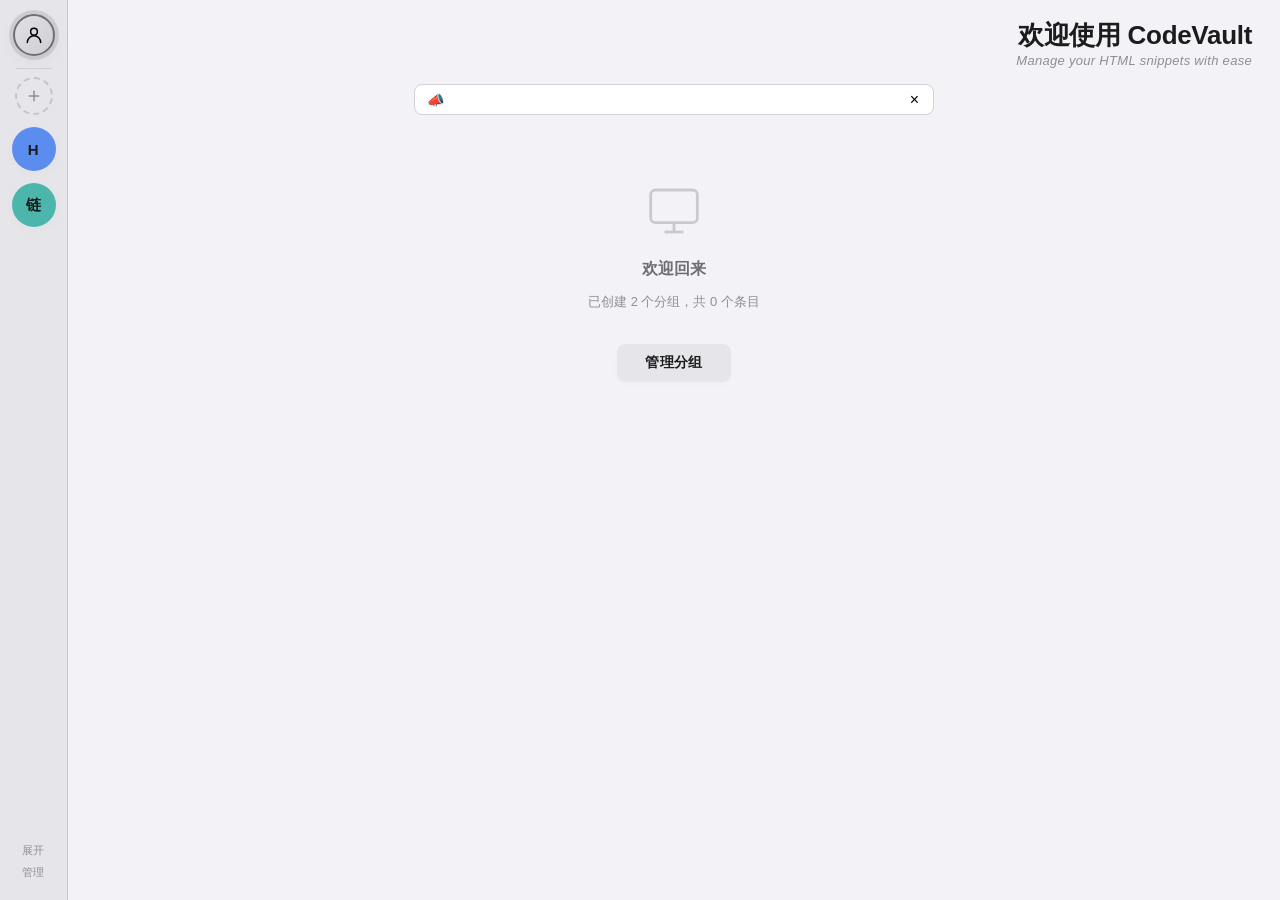
==== commit da535a14: "Update index.html Added global font size adjustment (limited scope) and the ability to move items to" ====
--- a/index.html
+++ b/index.html
@@ -275,7 +275,7 @@
         .sidebar-groups::-webkit-scrollbar { display: none; }
         .sidebar.expanded .sidebar-groups {
             align-items: stretch;
-            gap: 12px;
+            gap: 6px;
             padding: 8px 0;
         }
         .sidebar-bottom {
@@ -304,7 +304,7 @@
         .manage-btn:hover, .expand-btn:hover { color: var(--text-secondary); }
 
         .circle-btn {
-            width: 42px; height: 42px; border-radius: var(--radius-round); border: none; cursor: pointer;
+            width: 48px; height: 48px; border-radius: var(--radius-round); border: none; cursor: pointer;
             display: flex; align-items: center; justify-content: center; transition: all var(--transition-normal);
             position: relative; flex-shrink: 0; outline: none; -webkit-tap-highlight-color: transparent;
             background-size: cover; background-position: center; background-repeat: no-repeat;
@@ -314,6 +314,8 @@
         }
         .circle-btn:active { transform: scale(0.92); transition: transform 0.1s ease; }
         .home-btn {
+            width: 42px;      /* 恢复原来的大小 */
+            height: 42px;
             background: var(--home-btn-bg);
             border: 2px solid var(--home-btn-border);
             color: var(--home-btn-color);
@@ -351,6 +353,11 @@
             height: 40px;
             gap: 8px;
             text-indent: 0;
+        }
+        .sidebar.expanded .add-group-btn {
+            width: 100%;
+            border-radius: 8px;
+            height: 40px;
         }
         .sidebar.expanded .group-btn.has-image {
             text-indent: 0;
@@ -522,6 +529,21 @@
         .action-btn.edit-btn:hover { color: var(--action-edit-hover); }
         .action-btn.delete-btn { color: var(--action-delete); }
         .action-btn.delete-btn:hover { color: var(--action-delete-hover); }
+        .action-btn.move-btn { color: #8fb2c8; }
+        .action-btn.move-btn:hover { color: #42a5f5; }
+
+        #moveGroupList .move-option {
+            padding: 10px 12px;
+            border-radius: 8px;
+            cursor: pointer;
+            transition: background 0.15s;
+            border: 1px solid var(--border-card);
+            margin-bottom: 6px;
+        }
+        #moveGroupList .move-option:hover {
+            background: var(--bg-card-hover);
+            border-color: var(--text-muted);
+        }
         .action-btn.pin-btn { color: var(--action-pin); }
         .action-btn.pin-btn.pinned { color: var(--action-pin-pinned); }
         .action-btn.pin-btn:hover { color: var(--text-primary); }
@@ -869,7 +891,7 @@
         /* ============ 响应式 ============ */
         @media (max-width: 768px) {
             :root { --sidebar-width: 56px; --sidebar-expanded-width: 180px; }
-            .circle-btn { width: 36px; height: 36px; }
+            .circle-btn { width: 40px; height: 40px; }
             .add-group-btn { width: 32px; height: 32px; }
             .add-group-btn svg { width: 14px; height: 14px; }
             .sidebar-divider { width: 28px; }
@@ -884,6 +906,10 @@
             .fab-add-item { right: 18px; bottom: calc(22px + var(--safe-bottom)); width: 44px; height: 44px; }
             .fab-add-item svg { width: 18px; height: 18px; }
             .modal-dialog { padding: 20px 18px 18px; max-width: 95vw; border-radius: var(--radius-md); }
+            .home-btn {
+                width: 36px;
+                height: 36px;
+            }
             .back-btn { width: 38px; height: 38px; top: 10px; left: 10px; }
             .back-btn svg { width: 17px; height: 17px; }
             .manage-content { padding: 70px 16px 30px; }
@@ -945,13 +971,17 @@
 
         @media (max-width: 400px) {
             :root { --sidebar-width: 48px; --sidebar-expanded-width: 160px; }
-            .circle-btn { width: 30px; height: 30px; }
+            .circle-btn { width: 34px; height: 34px; }
             .add-group-btn { width: 28px; height: 28px; }
             .add-group-btn svg { width: 12px; height: 12px; }
             .sidebar-divider { width: 22px; }
             .group-btn { font-size: 11px; }
             .content-body { grid-template-columns: 1fr; padding: 8px 8px 120px; }
             .memo-content.collapsed { max-height: 4.5em; }
+            .home-btn {
+                width: 36px;
+                height: 36px;
+            }
         }
 
     /* ============ 排序按钮与下拉菜单 ============ */
@@ -1175,6 +1205,33 @@
 }
 .ad-close-btn:hover { opacity: 0.7; }
 
+#profileFontSizeSlider {
+    -webkit-appearance: none;
+    appearance: none;
+    height: 4px;
+    background: var(--border-card);
+    border-radius: 2px;
+    outline: none;
+}
+#profileFontSizeSlider::-webkit-slider-thumb {
+    -webkit-appearance: none;
+    appearance: none;
+    width: 16px;
+    height: 16px;
+    border-radius: 50%;
+    background: var(--btn-primary-bg);
+    border: 2px solid var(--btn-primary-bg);
+    cursor: pointer;
+    box-shadow: 0 1px 3px rgba(0,0,0,0.2);
+}
+#profileFontSizeSlider::-moz-range-thumb {
+    width: 16px;
+    height: 16px;
+    border-radius: 50%;
+    background: var(--btn-primary-bg);
+    border: none;
+    cursor: pointer;
+}
     </style>
 </head>
 
@@ -1217,7 +1274,7 @@
     <span class="ad-icon">📣</span>
     <div class="ad-scroll-wrapper">
         <div class="ad-scroll-inner">
-            <span class="ad-scroll-text" id="adScrollText">欢迎使用MuyeCodeVault · 广告位招租</span>
+            <span class="ad-scroll-text" id="adScrollText">广告位招租 ◆ 广告位招租 ◆ 广告位招租 ◆</span>
             <span class="ad-link" id="adEditBtn">自定义小广告</span>
         </div>
     </div>
@@ -1413,6 +1470,10 @@
                 <svg viewBox="0 0 24 24" fill="none" stroke="currentColor" stroke-width="2"><path d="M21 15v4a2 2 0 0 1-2 2H5a2 2 0 0 1-2-2v-4"/><polyline points="7 10 12 15 17 10"/><line x1="12" y1="15" x2="12" y2="3"/></svg>
                 导出全部数据
             </button>
+            <button class="export-btn" id="cleanUnusedDataBtn">
+                <svg viewBox="0 0 24 24" fill="none" stroke="currentColor" stroke-width="2"><path d="M4 6h16M4 12h16M4 18h16"/></svg>
+                清理无用数据
+            </button>
             <button class="clear-data-btn" id="clearAllDataBtn">
                 <svg viewBox="0 0 24 24" fill="none" stroke="currentColor" stroke-width="2"><polyline points="3 6 5 6 21 6"/><path d="M19 6v14a2 2 0 0 1-2 2H7a2 2 0 0 1-2-2V6m3 0V4a2 2 0 0 1 2-2h4a2 2 0 0 1 2 2v2"/></svg>
                 清空全部数据
@@ -1421,6 +1482,17 @@
             <div class="storage-info" id="storageInfo">存储空间：计算中...</div>
         </div>
     </div>
+
+<!-- ==================== 移动条目弹窗 ==================== -->
+<div class="modal-overlay hidden" id="moveItemModal">
+    <div class="modal-dialog" style="max-width:400px;">
+        <h3>移动到分组</h3>
+        <div id="moveGroupList" style="max-height:250px; overflow-y:auto; margin-bottom:16px;"></div>
+        <div class="modal-actions">
+            <button class="btn btn-secondary" id="cancelMoveBtn">取消</button>
+        </div>
+    </div>
+</div>
 
     <!-- ==================== 编辑个人资料弹窗 ==================== -->
     <div class="modal-overlay hidden" id="editProfileModal">
@@ -1447,6 +1519,14 @@
             <div class="form-group">
                 <label>简介</label>
                 <input type="text" id="profileBioInput" placeholder="简短介绍自己" maxlength="60">
+            </div>
+            <div class="form-group">
+                <label>全局字体大小</label>
+                <div style="display:flex; align-items:center; gap:10px;">
+                    <input type="range" id="profileFontSizeSlider" min="12" max="20" value="14" step="1" style="flex:1;">
+                    <span id="profileFontSizeValue" style="min-width:45px; text-align:right;">14px</span>
+                </div>
+                <div class="hint">调整应用内文字大小</div>
             </div>
             <div class="modal-actions">
                 <button class="btn btn-secondary" id="cancelProfileBtn">取消</button>
@@ -1929,7 +2009,7 @@
             changed = true;
         }
         if (!stored.profile.adText) {
-            stored.profile.adText = '欢迎使用MuyeCodeVault · 广告位招租...';
+            stored.profile.adText = '广告位招租 ◆ 广告位招租 ◆ 广告位招租 ◆';
             changed = true;
         }
         // 补全缺失字段
@@ -1949,6 +2029,12 @@
         });
         if (changed) await saveData(stored);
         appData = stored;
+        // 恢复字体大小
+        if (appData.profile.fontSize) {
+            document.documentElement.style.fontSize = appData.profile.fontSize + 'px';
+        } else {
+            document.documentElement.style.fontSize = '14px';
+        }
         lastSavedData = JSON.stringify(appData);
         const activeId = localStorage.getItem('codevault_active_v3');
         activeGroupId = activeId && appData.groups.some(g => g.id === activeId) ? activeId : '__home__';
@@ -2151,6 +2237,7 @@
                     <div class="item-actions">
                         <button class="action-btn pin-btn ${item.pinned?'pinned':''}" data-action="pin">${item.pinned?'已置顶':'置顶'}</button>
                         <button class="action-btn edit-btn" data-action="edit">编辑</button>
+                        <button class="action-btn move-btn" data-action="move">移动</button>
                         <button class="action-btn delete-btn" data-action="delete">删除</button>
                     </div>
                 </div>
@@ -2197,6 +2284,7 @@
                         <div class="item-tags">${tagsHTML || '<span class="item-tag" style="opacity:0.5;">无标签</span>'}</div>
                         <button class="action-btn pin-btn ${item.pinned?'pinned':''}" data-action="pin">${item.pinned?'已置顶':'置顶'}</button>
                         <button class="action-btn edit-btn" data-action="edit">编辑</button>
+                        <button class="action-btn move-btn" data-action="move">移动</button>
                         <button class="action-btn delete-btn" data-action="delete">删除</button>
                     </div>
                 </div>
@@ -2243,6 +2331,9 @@
             card.querySelector('[data-action="pin"]').addEventListener('click', () => togglePin(group, itemId));
             card.querySelector('[data-action="edit"]').addEventListener('click', () => openEditItemModal(group, itemId));
             card.querySelector('[data-action="delete"]').addEventListener('click', () => deleteItem(group, itemId));
+            card.querySelector('[data-action="move"]').addEventListener('click', () => {
+                openMoveItemModal(group.id, itemId);
+            });
         });
     }
     function bindMemoEvents(group) {
@@ -2251,6 +2342,9 @@
             card.querySelector('[data-action="pin"]').addEventListener('click', () => togglePin(group, itemId));
             card.querySelector('[data-action="edit"]').addEventListener('click', () => openEditItemModal(group, itemId));
             card.querySelector('[data-action="delete"]').addEventListener('click', () => deleteItem(group, itemId));
+            card.querySelector('[data-action="move"]').addEventListener('click', () => {
+                openMoveItemModal(group.id, itemId);
+            });
         });
     }
 
@@ -2533,6 +2627,12 @@
         } catch(e) { showToast('图片处理失败'); }
         this.value = '';
     });
+    // === 字体大小滑块实时更新 ===
+    if ($('#profileFontSizeSlider')) {
+        $('#profileFontSizeSlider').addEventListener('input', function() {
+            $('#profileFontSizeValue').textContent = this.value + 'px';
+        });
+    }
     clearMemoImageBtn.addEventListener('click', () => {
         tempMemoImage = '';
         memoImagePreview.style.display = 'none';
@@ -2581,6 +2681,89 @@
         updateProfileUI();
         showToast(editingItemId ? '条目已更新' : '条目已添加');
     }
+
+// ==================== 移动条目功能 ====================
+let movingItemId = null;
+let movingFromGroupId = null;
+
+function openMoveItemModal(groupId, itemId) {
+    const fromGroup = appData.groups.find(g => g.id === groupId);
+    if (!fromGroup) return;
+    movingItemId = itemId;
+    movingFromGroupId = groupId;
+
+    const listEl = $('#moveGroupList');
+    let html = '';
+    const otherGroups = appData.groups.filter(g => g.id !== groupId && g.contentType === fromGroup.contentType);
+    if (otherGroups.length === 0) {
+        html = '<p style="text-align:center;color:var(--text-muted);">没有其他分组</p>';
+    } else {
+        otherGroups.forEach(g => {
+            html += `<div class="move-option" data-target-group="${g.id}">
+                <strong>${escapeHTML(g.name)}</strong>
+                <span style="color:var(--text-muted); margin-left:8px;">${g.items ? g.items.length : 0} 个条目</span>
+            </div>`;
+        });
+    }
+    listEl.innerHTML = html;
+
+    listEl.querySelectorAll('.move-option').forEach(opt => {
+        opt.addEventListener('click', () => {
+            const targetGroupId = opt.dataset.targetGroup;
+            executeMoveItem(targetGroupId);
+        });
+    });
+
+    $('#moveItemModal').classList.remove('hidden');
+}
+
+function closeMoveItemModal() {
+    $('#moveItemModal').classList.add('hidden');
+    movingItemId = null;
+    movingFromGroupId = null;
+}
+
+async function executeMoveItem(targetGroupId) {
+    const fromGroup = appData.groups.find(g => g.id === movingFromGroupId);
+    const toGroup = appData.groups.find(g => g.id === targetGroupId);
+    if (!fromGroup || !toGroup) return;
+
+    const itemIndex = (fromGroup.items || []).findIndex(i => i.id === movingItemId);
+    if (itemIndex === -1) return;
+
+    const [movedItem] = fromGroup.items.splice(itemIndex, 1);
+
+    // 清理原分组所有自定义排序里的该条目ID
+    if (fromGroup.customSorts) {
+        fromGroup.customSorts.forEach(cs => {
+            if (cs.order) cs.order = cs.order.filter(id => id !== movingItemId);
+        });
+    }
+
+    if (!toGroup.items) toGroup.items = [];
+    toGroup.items.push(movedItem);
+
+    // 如果目标分组是自定义排序，插入到最前
+    const currentSortId = toGroup.sortOrder;
+    if (currentSortId && currentSortId.startsWith('cs_') && toGroup.customSorts) {
+        const targetSort = toGroup.customSorts.find(cs => cs.id === currentSortId);
+        if (targetSort && targetSort.order) {
+            targetSort.order.unshift(movedItem.id);
+        }
+    }
+
+    await saveData(appData);
+    lastSavedData = JSON.stringify(appData);
+    closeMoveItemModal();
+    renderContent();
+    showToast(`已移动到「${toGroup.name}」`);
+}
+
+// 取消移动弹窗
+$('#cancelMoveBtn').addEventListener('click', closeMoveItemModal);
+$('#moveItemModal').addEventListener('click', (e) => {
+    if (e.target === $('#moveItemModal')) closeMoveItemModal();
+});
 
     async function deleteItem(group, itemId) {
         confirmMessage.textContent = '确定删除这个条目吗？';
@@ -2708,6 +2891,12 @@
             profileAvatarPreviewEl.textContent = (p.name || 'U').charAt(0).toUpperCase();
         }
         profileAvatarUrl.value = tempProfileAvatar;
+        // 恢复字体大小滑块
+        const savedFontSize = appData.profile.fontSize || 14;
+        if ($('#profileFontSizeSlider')) {
+            $('#profileFontSizeSlider').value = savedFontSize;
+            $('#profileFontSizeValue').textContent = savedFontSize + 'px';
+        }
         profileNameInput.value = p.name || '';
         profileBioInput.value = p.bio || '';
         editProfileModal.classList.remove('hidden');
@@ -2760,6 +2949,10 @@
         if (!name) { showToast('请输入昵称'); return; }
         appData.profile.name = name;
         appData.profile.bio = profileBioInput.value.trim();
+        // 保存字体大小
+        const fontSize = parseInt($('#profileFontSizeSlider').value, 10) || 14;
+        appData.profile.fontSize = fontSize;
+        document.documentElement.style.fontSize = fontSize + 'px';
         appData.profile.avatarImage = tempProfileAvatar;
         await saveData(appData);
         lastSavedData = JSON.stringify(appData);
@@ -2771,6 +2964,57 @@
     cancelProfileBtn.addEventListener('click', () => editProfileModal.classList.add('hidden'));
     editProfileModal.addEventListener('click', e => { if (e.target === editProfileModal) editProfileModal.classList.add('hidden'); });
     profileEditBtn.addEventListener('click', openEditProfileModal);
+
+// 清理无用数据
+const cleanUnusedDataBtn = $('#cleanUnusedDataBtn');
+if (cleanUnusedDataBtn) {
+    cleanUnusedDataBtn.addEventListener('click', async () => {
+        if (!appData) return;
+
+        // 定义需要保留的字段白名单
+        const profileKeys = ['name', 'bio', 'avatarColor', 'avatarImage', 'fontSize'];
+        const groupKeys = ['id', 'avatarColor', 'avatarType', 'avatarImage', 'name', 'englishPhrase', 'tags', 'contentType', 'isPreset', 'items', 'pinned', 'customSorts', 'sortOrder'];
+        const itemKeys = ['id', 'name', 'description', 'tags', 'htmlCode', 'pinned', 'imageData', 'createdAt'];
+
+        let cleanedCount = 0;
+
+        // 清理 profile 多余字段
+        for (let key of Object.keys(appData.profile)) {
+            if (!profileKeys.includes(key)) {
+                delete appData.profile[key];
+                cleanedCount++;
+            }
+        }
+
+        // 清理每个 group 和内部 items
+        appData.groups.forEach(group => {
+            for (let key of Object.keys(group)) {
+                if (!groupKeys.includes(key)) {
+                    delete group[key];
+                    cleanedCount++;
+                }
+            }
+            if (group.items) {
+                group.items.forEach(item => {
+                    for (let key of Object.keys(item)) {
+                        if (!itemKeys.includes(key)) {
+                            delete item[key];
+                            cleanedCount++;
+                        }
+                    }
+                });
+            }
+        });
+
+        if (cleanedCount === 0) {
+            showToast('没有发现无用数据');
+        } else {
+            await saveData(appData);
+            lastSavedData = JSON.stringify(appData);
+            showToast(`已清理 ${cleanedCount} 个无用字段`);
+        }
+    });
+}
 
 // 清空全部数据
 const clearAllDataBtn = $('#clearAllDataBtn');
@@ -2984,7 +3228,7 @@
         const closed = sessionStorage.getItem('codevault_ad_closed');
         if (!closed) {
             bar.style.display = 'flex';
-            textEl.textContent = appData.profile.adText || '欢迎使用MuyeCodeVault · 自定义小广告';
+            textEl.textContent = appData.profile.adText || '广告位招租 ◆ 广告位招租 ◆ 广告位招租 ◆';
         } else {
             bar.style.display = 'none';
         }
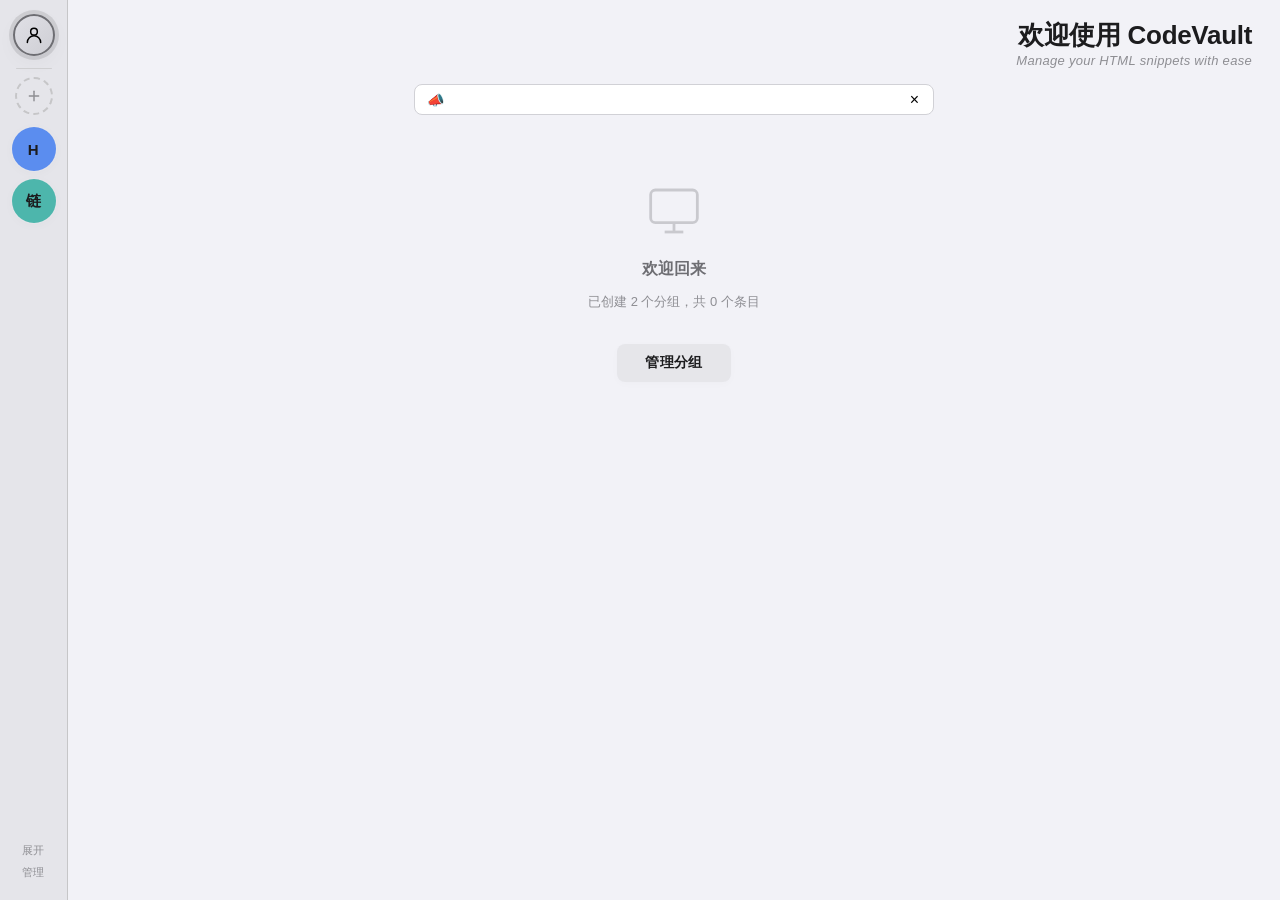
==== commit e30e8378: "Update index.html update" ====
--- a/index.html
+++ b/index.html
@@ -269,7 +269,7 @@
         .sidebar-divider { width: 36px; height: 1px; border-radius: 0.5px; background: var(--divider-color); opacity: 0.7; }
         .sidebar-add-wrap { flex-shrink: 0; padding-bottom: 6px; }
         .sidebar-groups {
-            flex: 1; overflow-y: auto; overflow-x: hidden; display: flex; flex-direction: column; align-items: center; gap: 8px;
+            flex: 1; overflow-y: auto; overflow-x: hidden; display: flex; flex-direction: column; align-items: center; gap: 4px;
             padding: 4px 0; width: 100%; scrollbar-width: none; -ms-overflow-style: none; min-height: 0;
         }
         .sidebar-groups::-webkit-scrollbar { display: none; }
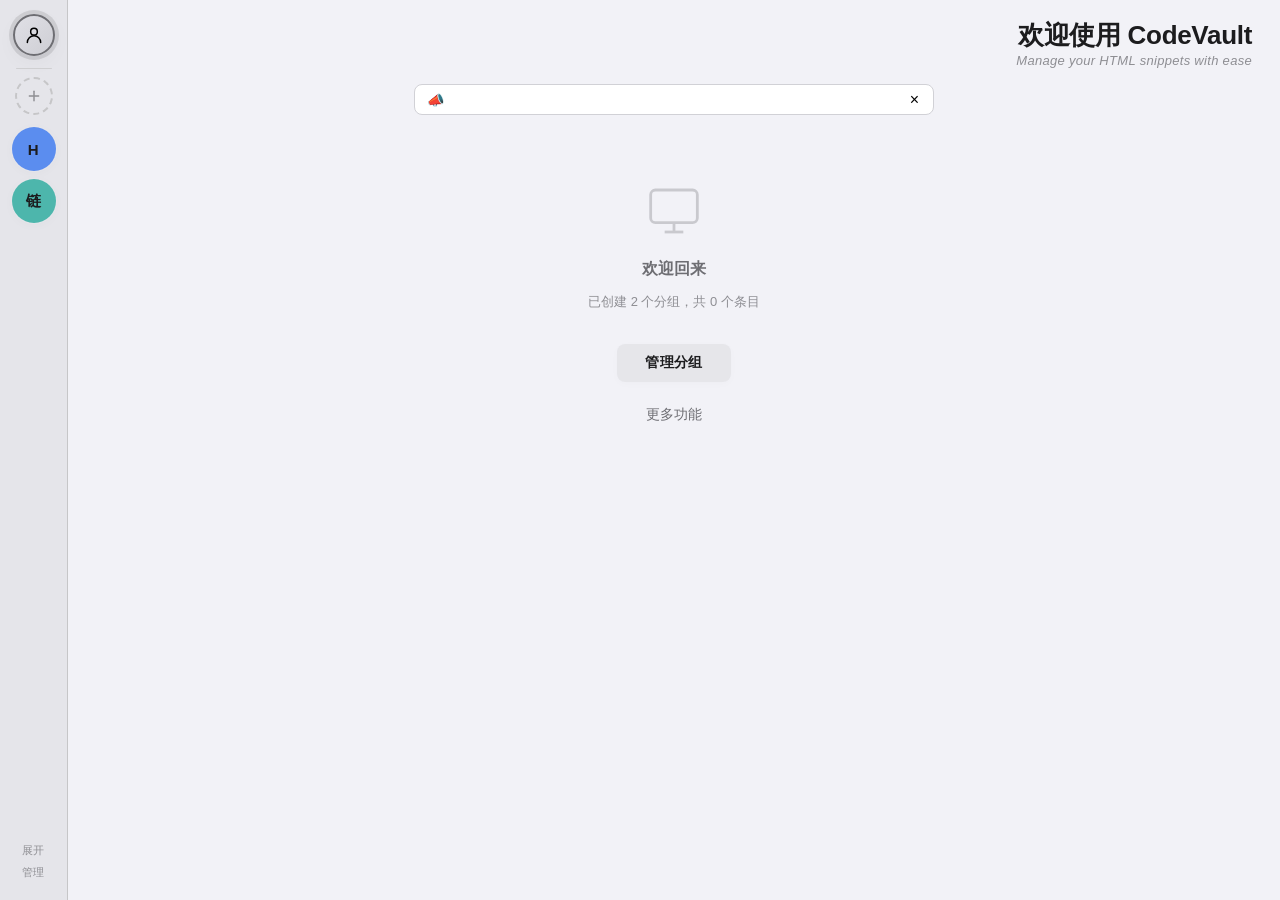
==== commit 44d37ebc: "Update index.html update more change the database name" ====
--- a/index.html
+++ b/index.html
@@ -1465,6 +1465,12 @@
                 <svg viewBox="0 0 24 24" fill="none" stroke="currentColor" stroke-width="2"><path d="M21 15v4a2 2 0 0 1-2 2H5a2 2 0 0 1-2-2v-4"/><polyline points="17 8 12 3 7 8"/><line x1="12" y1="3" x2="12" y2="15"/></svg>
                 导入数据
             </button>
+            <button class="export-btn" id="migrateDataBtn" style="margin-top:8px;">
+                <svg viewBox="0 0 24 24" fill="none" stroke="currentColor" stroke-width="2">
+                    <path d="M12 2v6m0 0l3-3m-3 3L9 5m-5 8h16M4 18a2 2 0 002 2h12a2 2 0 002-2v-4H4v4z"/>
+                </svg>
+                迁移旧数据
+            </button>
             <input type="file" id="importFileInput" accept=".json" style="display:none;">
             <button class="export-btn" id="exportDataBtn">
                 <svg viewBox="0 0 24 24" fill="none" stroke="currentColor" stroke-width="2"><path d="M21 15v4a2 2 0 0 1-2 2H5a2 2 0 0 1-2-2v-4"/><polyline points="7 10 12 15 17 10"/><line x1="12" y1="15" x2="12" y2="3"/></svg>
@@ -1544,7 +1550,7 @@
     "use strict";
 
     // ==================== IndexedDB 增强封装 ====================
-    const DB_NAME = 'CodeVaultDB';
+    const DB_NAME = 'MuyeCodeVaultDB';
     const DB_VERSION = 1;
     const STORE_NAME = 'appData';
     const DATA_KEY = 'globalData';
@@ -2178,6 +2184,7 @@
                 <div class="empty-title">欢迎回来</div>
                 <div class="empty-desc">已创建 ${appData.groups.length} 个分组，共 ${totalItems} 个条目</div>
                 <button class="welcome-manage-btn" id="welcomeManageBtn">管理分组</button>
+                <a href="more.html" style="color:var(--text-secondary); text-decoration:none; font-size:14px; margin-top:12px; display:inline-block;">更多功能</a>
             </div>`;
         const welcomeBtn = document.getElementById('welcomeManageBtn');
         if (welcomeBtn) welcomeBtn.addEventListener('click', openManageOverlay);
@@ -3086,6 +3093,86 @@
         this.value = '';
     });
 
+// 迁移旧数据库数据到新数据库
+$('#migrateDataBtn').addEventListener('click', async () => {
+    const OLD_DB_NAME = 'CodeVaultDB';
+
+    // 1. 读取旧数据库
+    let oldData = null;
+    try {
+        oldData = await new Promise((resolve, reject) => {
+            const req = indexedDB.open(OLD_DB_NAME, 1);
+            req.onerror = () => reject(new Error('无法打开旧数据库'));
+            req.onsuccess = () => {
+                const db = req.result;
+                // 检查对象仓库是否存在
+                if (!db.objectStoreNames.contains('appData')) {
+                    db.close();
+                    return reject(new Error('旧数据库中没有数据表'));
+                }
+                try {
+                    const tx = db.transaction('appData', 'readonly');
+                    const store = tx.objectStore('appData');
+                    const getReq = store.get('globalData');
+                    getReq.onsuccess = () => {
+                        resolve(getReq.result ? getReq.result.data : null);
+                    };
+                    getReq.onerror = () => reject(getReq.error);
+                    tx.oncomplete = () => db.close();
+                } catch (e) {
+                    db.close();
+                    reject(e);
+                }
+            };
+        });
+    } catch (e) {
+        showToast('未找到旧数据库（CodeVaultDB）');
+        return;
+    }
+
+    if (!oldData) {
+        showToast('旧数据库中没有数据');
+        return;
+    }
+
+    // 2. 写入新数据库
+    try {
+        const db = await openDB(); // 当前 appData 所在的数据库，即新库
+        await new Promise((resolve, reject) => {
+            const tx = db.transaction('appData', 'readwrite');
+            const store = tx.objectStore('appData');
+            store.put({ id: 'globalData', data: oldData });
+            tx.oncomplete = () => { db.close(); resolve(); };
+            tx.onerror = () => reject(tx.error);
+        });
+    } catch (e) {
+        showToast('写入新数据库失败: ' + e.message);
+        return;
+    }
+
+    // 3. 询问是否删除旧数据库
+    showToast('迁移成功！旧数据已复制到新数据库');
+    if (confirm('数据迁移成功！是否删除旧数据库（CodeVaultDB）？')) {
+        try {
+            await new Promise((resolve, reject) => {
+                const delReq = indexedDB.deleteDatabase(OLD_DB_NAME);
+                delReq.onsuccess = resolve;
+                delReq.onerror = reject;
+                delReq.onblocked = () => reject(new Error('有其它标签页占用旧数据库'));
+            });
+            showToast('旧数据库已删除');
+        } catch (e) {
+            showToast('删除旧数据库失败: ' + e.message);
+        }
+    }
+
+    // 4. 重新加载新数据
+    appData = oldData;
+    lastSavedData = JSON.stringify(appData);
+    renderAll();
+    updateProfileUI();
+});
+
     // 导出数据
     exportDataBtn.addEventListener('click', async () => {
         const dataStr = JSON.stringify(appData, null, 2);
